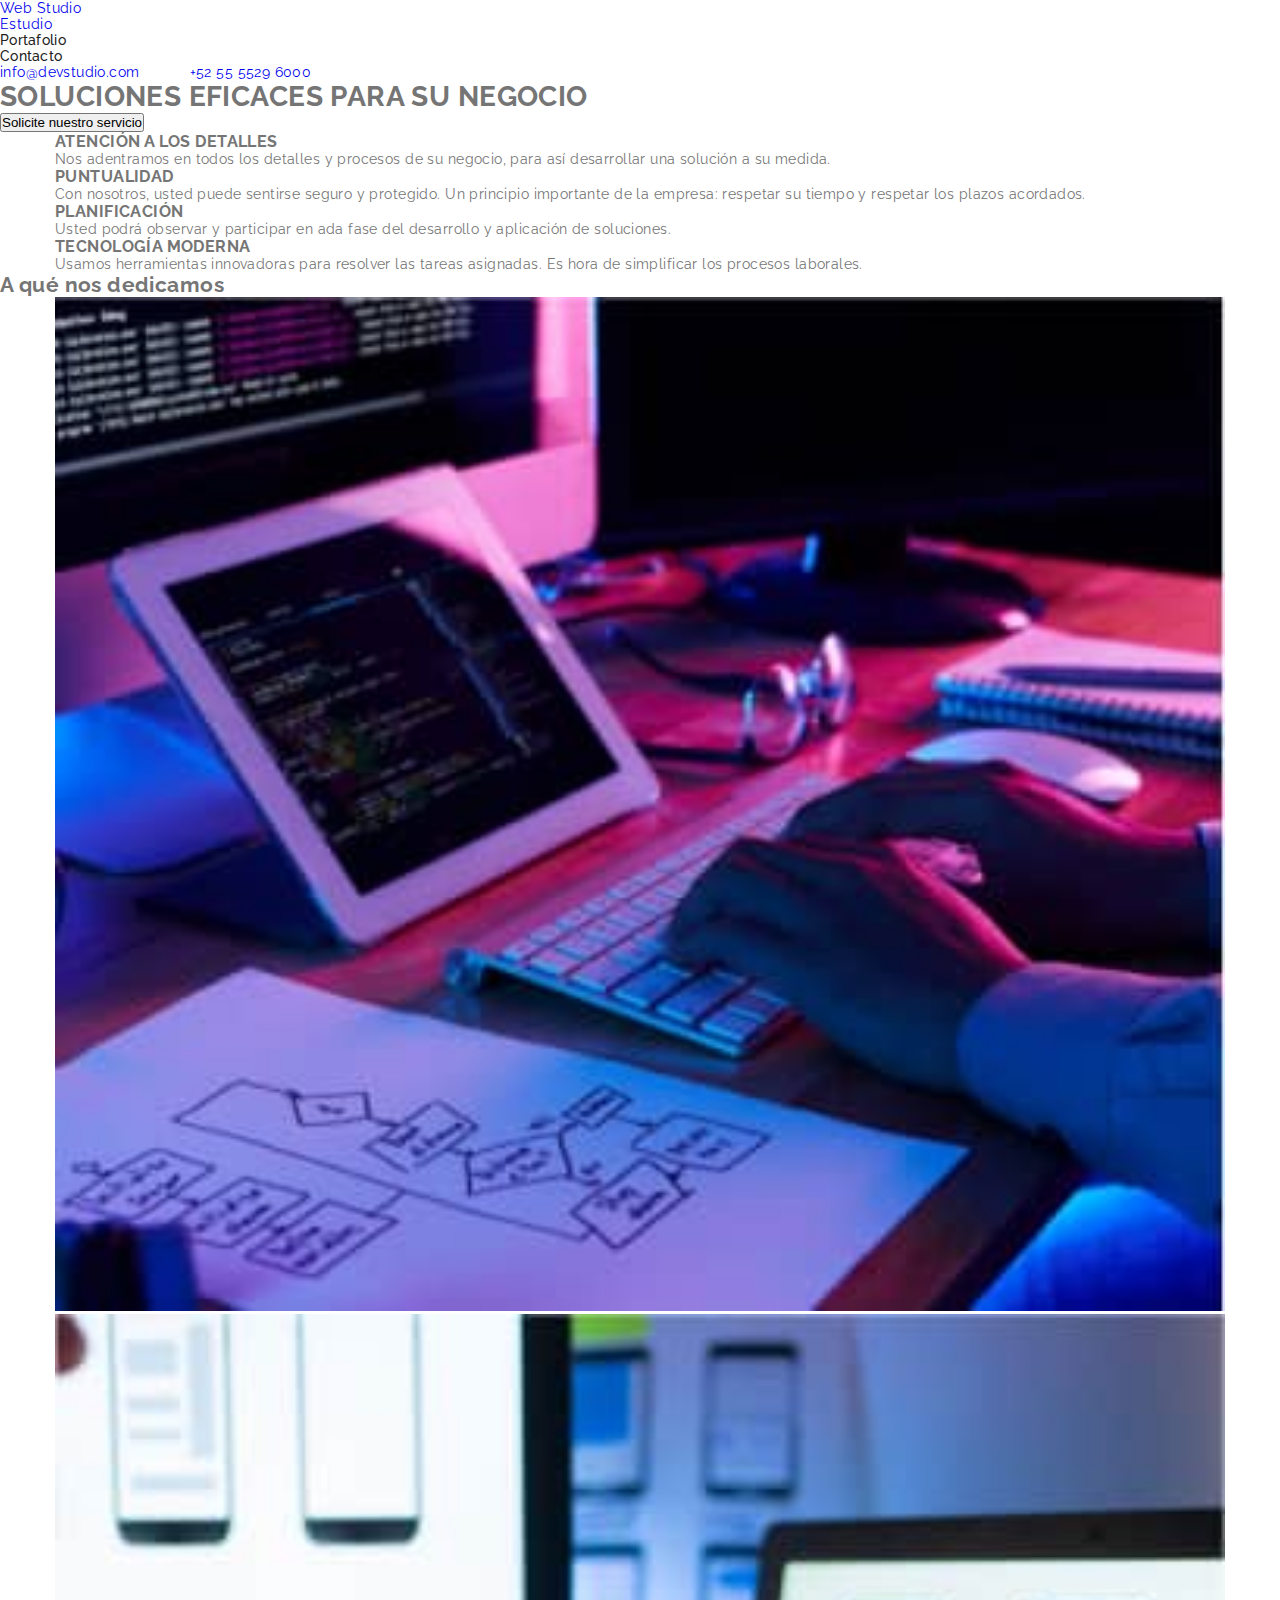
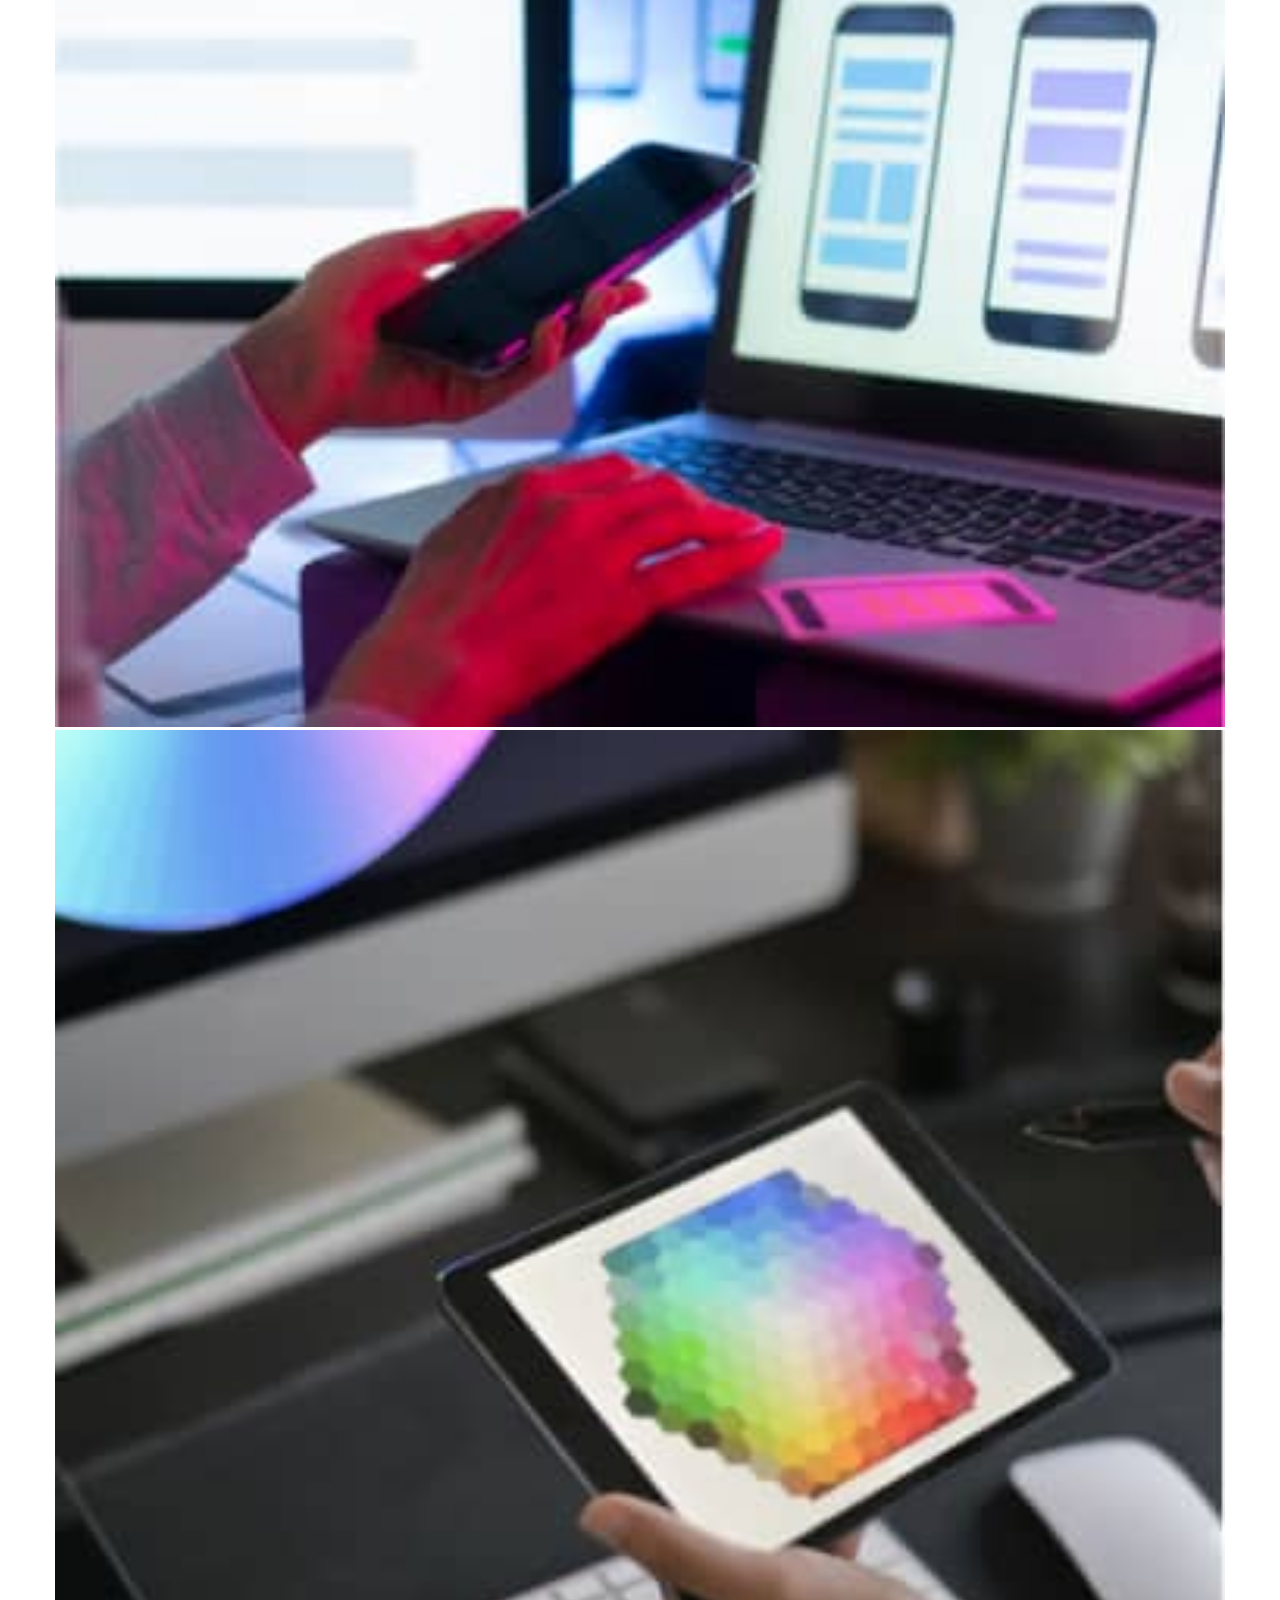
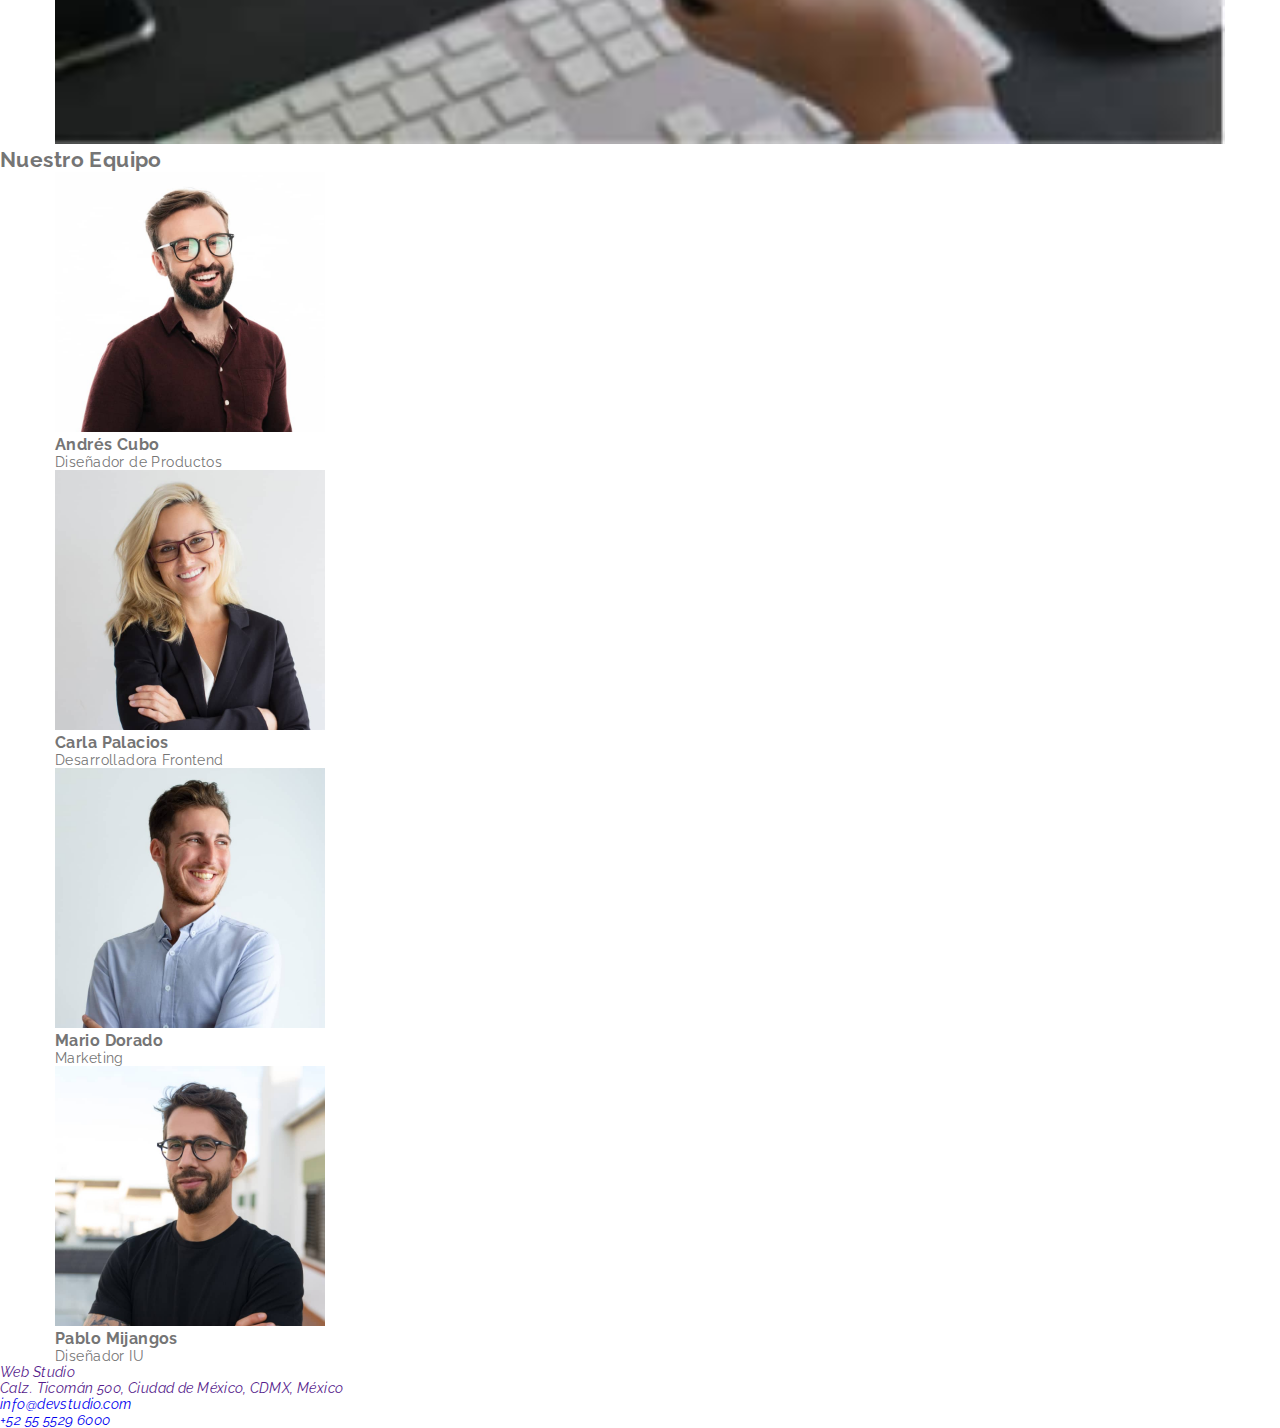
==== index.html @ f3cea966 "progresando" ====
<!DOCTYPE html>
<html lang="en">
  <head>
    <meta charset="UTF-8"/>
    <meta http-equiv="X-UA-Compatible" content="IE=edge"/>
    <meta name="viewport" content="width=device-width, initial-scale=1.0"/>
    <title>Web Estudio</title>
    <link rel="stylesheet" href="css/style.css">
    <link rel="stylesheet" href="node_modules/modern-normalize/modern-normalize.css">
    <link href="https://fonts.googleapis.com/css2?family=Roboto:wght@400;500;700;900&display=swap" rel="stylesheet">
    <link href="https://fonts.googleapis.com/css2?family=Raleway:wght@700&display=swap" rel="stylesheet">
  </head>
  <body>
    <header clases="header">
      <nav>
        <a class="web" href="./index.html">Web Studio</a>
         <!--Lista de Navegación-->
         <ul class="nav-options list">           
           <li><a class="link-nav1" href="./index.html">Estudio</a></li>
           <li><a class="link-nav" href="./Portfolio.html">Portafolio</a></li>
           <li><a class="link-nav" href="">Contacto</a></li>
         </ul>
      </nav>
         <!--Informacion de contacto-->
        <ul class="header-contact list">
          <li><a class="email" href="mailto:info@devstudio.com">info@devstudio.com</a></li>
          <li><a class="tel" href="tel:+525555296000">+52 55 5529 6000</a></li>
        </ul>
   </header>
  <main>
    <!--Titulo principal-->
    <section class="fondo bg-fondo">
      <h1 class="titulo-principal">SOLUCIONES EFICACES PARA SU NEGOCIO</h1>
      <button class="btn-principal" type="button">Solicite nuestro servicio</button>
    </section>
    <!--Primera Sección--> 
    <section class="Subtitle">
     <div class="container">
      <ul class="features-item list ">
        <li>
          <h3 class="features-subtitle">ATENCIÓN A LOS DETALLES</h3>
          <p class="paragraph">Nos adentramos en todos los detalles y procesos de su negocio, para así
            desarrollar una solución a su medida. </p>
        </li>
        <li>
          <h3 class="features-subtitle">PUNTUALIDAD</h3>
            <p class="paragraph"> Con nosotros, usted puede sentirse seguro y protegido. Un principio
            importante de la empresa: respetar su tiempo y respetar los plazos
            acordados.</p>
        </li>  
        <li>
          <h3 class="features-subtitle">PLANIFICACIÓN</h3>
          <p class="paragraph">Usted podrá observar y participar en ada fase del desarrollo y
            aplicación de soluciones.</p>
        </li>  
        <li>   
          <h3 class="features-subtitle">TECNOLOGÍA MODERNA</h3>
          <p class="paragraph"> Usamos herramientas innovadoras para resolver las tareas asignadas. Es
            hora de simplificar los procesos laborales.</p>
          </li>  
      </ul>
     </div>
              
    </section>
    <!--Segunda Sección--> 
    <section class="Subtitle 11 22">
      <h2>A qué nos dedicamos</h2>
       <div class="container">
        <ul>
         <li>
          <img src="images/imagen1.jpg" alt="image1" width="100%"/>
         </li>
         <li>
          <img src="images/imagen2.jpg" alt="image2" width="100%"/>
         </li>
         <li>
          <img src="images/imagen3.jpg" alt="image3" width="100%"/>
         </li>
        </ul>
       </div>
    </section>
    <!--Tercera Sección-->      
    <section class="subtitle workgroup">
      <h2>Nuestro Equipo</h2>
        <div class="container">
          <ul> 
            <li>
              <img src="images/imagen4.jpg" width="270" alt="gafas">
              <h3 class="name"> Andrés Cubo</h3>
              <p class="position">Diseñador de Productos</p>
            </li>
            <li>
              <img src="images/imagen5.jpg" width="270" alt="gafas">
              <h3 class="name">Carla Palacios</h3>
              <p class="position"> Desarrolladora Frontend</p>
            </li>
            <li>
              <img src="images/imagen6.jpg" width="270" alt="gafas">
              <h3 class="name">Mario Dorado</h3>
              <p class="position">Marketing</p>
            </li>
            <li>
              <img src="images/imagen7.jpg" width="270" alt="gafas">
              <h3 class="name">Pablo Mijangos</h3>
              <p class="position">Diseñador IU</p>
            </li>
          </ul> 
        </div>
    </section>
  </main>
      
    <footer class="fondo">
      <!-- Footer y pie de página-->
      <address>
        <ul>
          <li><a class="link web" href="">Web Studio</a></li>
          <li><a class="link location" href="">Calz. Ticomán 500, Ciudad de México, CDMX, México</a></li>
          <li><a class="link email" href="mailto:info@devstudio.com">info@devstudio.com</a></li>
          <li><a class="link tel" href="tel:+525555296000">+52 55 5529 6000</a></li>
        </ul>
      </address>
    </footer>  
  </body>
</html>
---- css/style.css ----
:root{
    --color-principal: #757575;
    --color-lineas: #212121;
    --font-principal: 'Roboto';
    --font-secundario: 'Raleway';
 } 
*,
*::before,
*::after {
  box-sizing: border-box;
  padding: 0;
  margin: 0;
}
body {
    background-color: #FFFFFF;
    font-family: var(--font-principal), sans-serif;
    font-family: var(--font-secundario), sans-serif;
    color: var(--color-principal);
    font-size: 14px;
    letter-spacing: 0.03em;
}


a {
    text-decoration: none;
}
li {
    list-style: none;
}
.container {
    width: 100%;
    max-width: calc(1600px - 430px);
    margin: 0 auto;
}
img {
    max-width: 100%
}
.header {
    margin-bottom: 106px;
}
.header-container {
    display: flex;
    justify-content: space-between;
    align-items: center;
}
.header-web {
    font-family: "Releway";
    font-weight: 700;
    font-size: 26px;
    letter-spacing: 0.03em;
    color: #2196F3;
}
/* Lista de Navegación */
.header-nav {
    width: 100%;
    display: flex;
    justify-content: space-between;
    align-items: center;
    margin-left: 93 px;
    margin-right: auto;
}
.header-options {
    display: flex;
    gap: 50px;
    padding: 0;
}
.link-nav {
    font-style: "normal";
    font-weight: 500;
    font-size: 14px;
    line-height: 16px;
    letter-spacing: 0.02em;
    color:#212121
}
/* Información de contacto */
.header-contact {
    display: flex;
    gap: 50px;
}
.background-
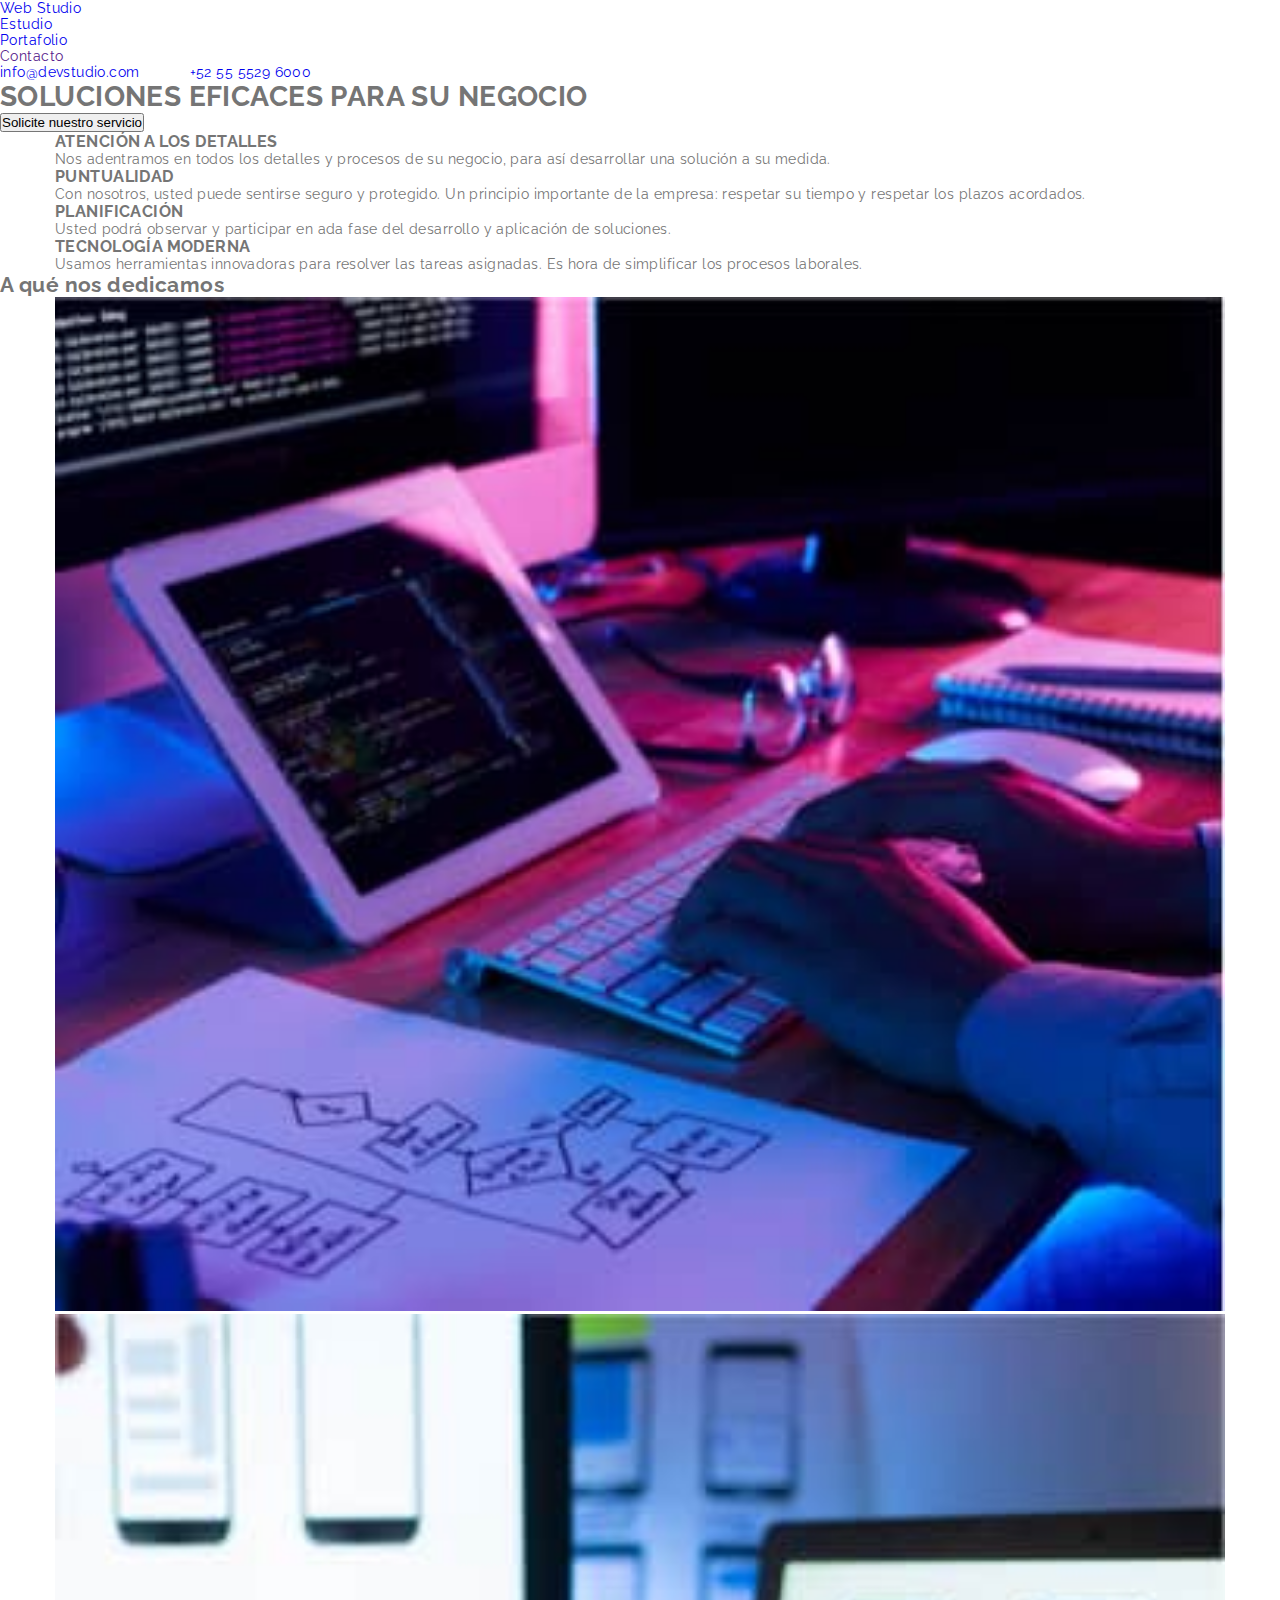
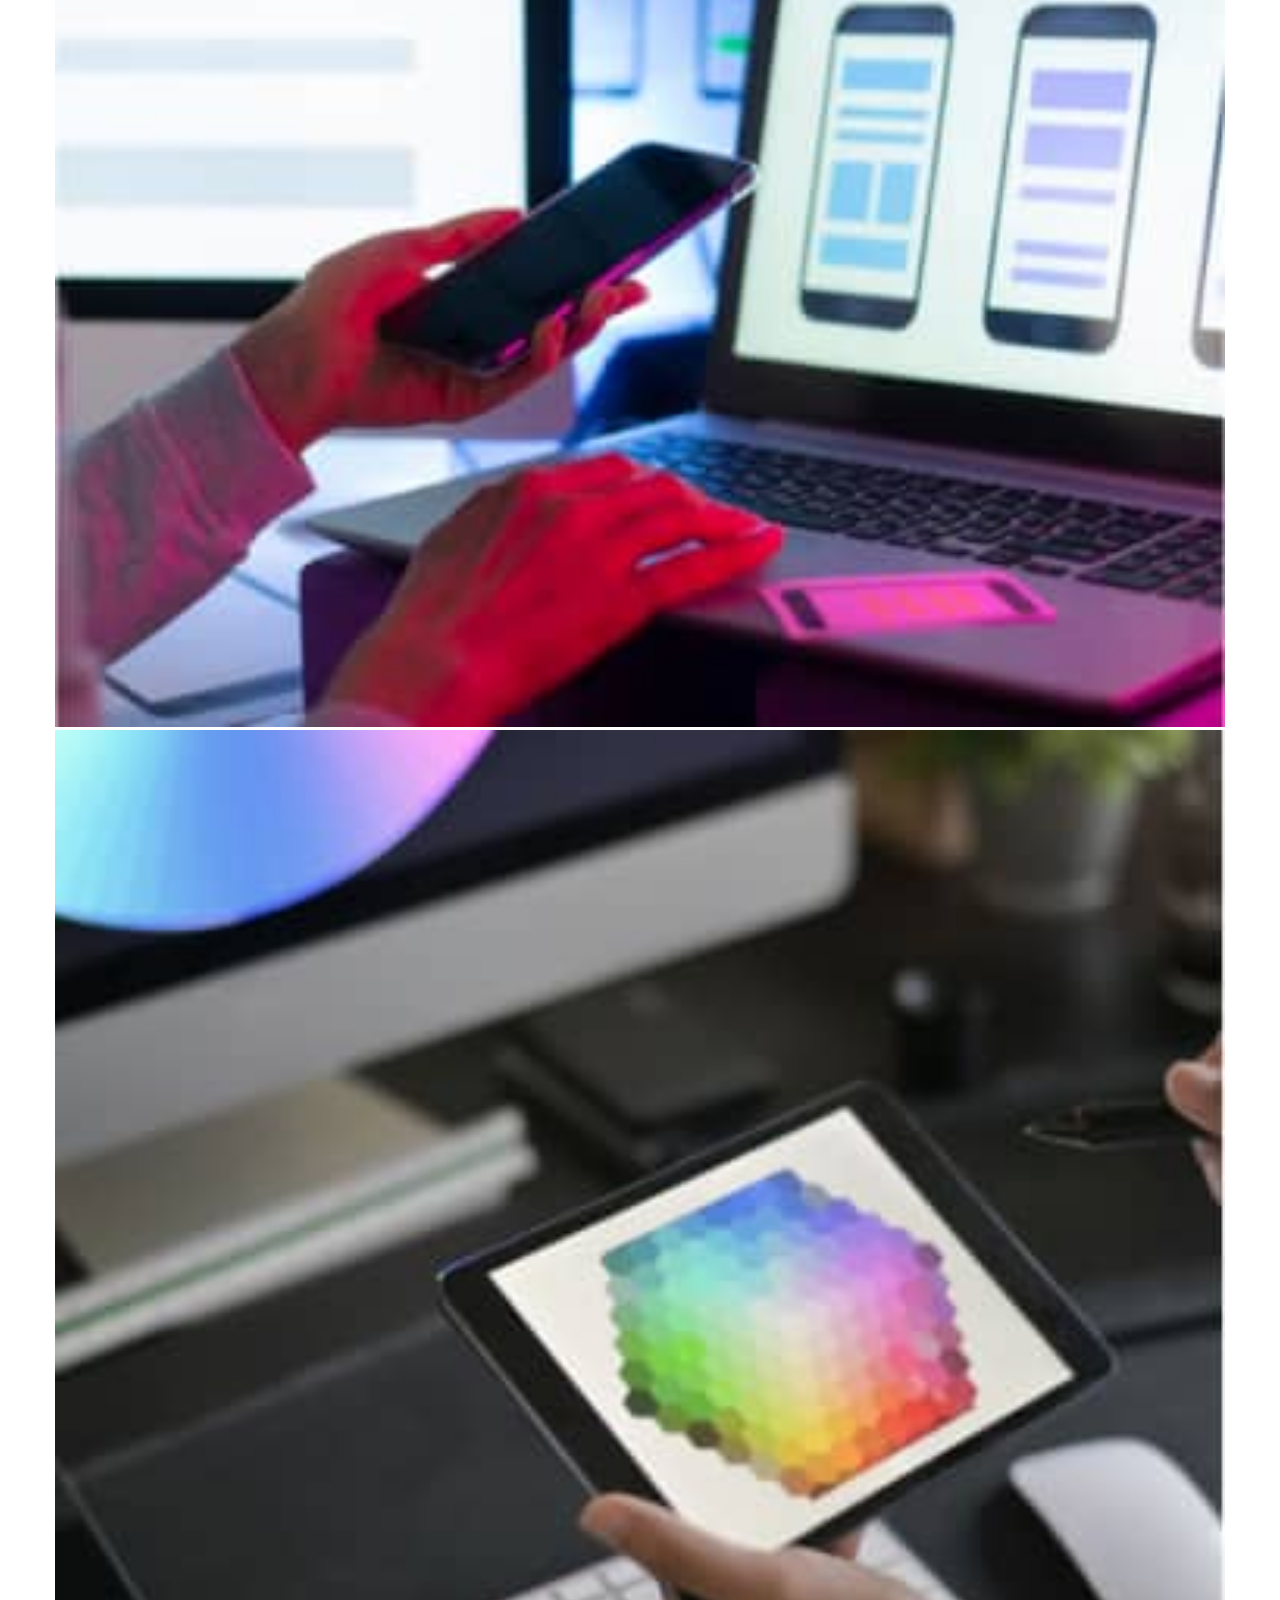
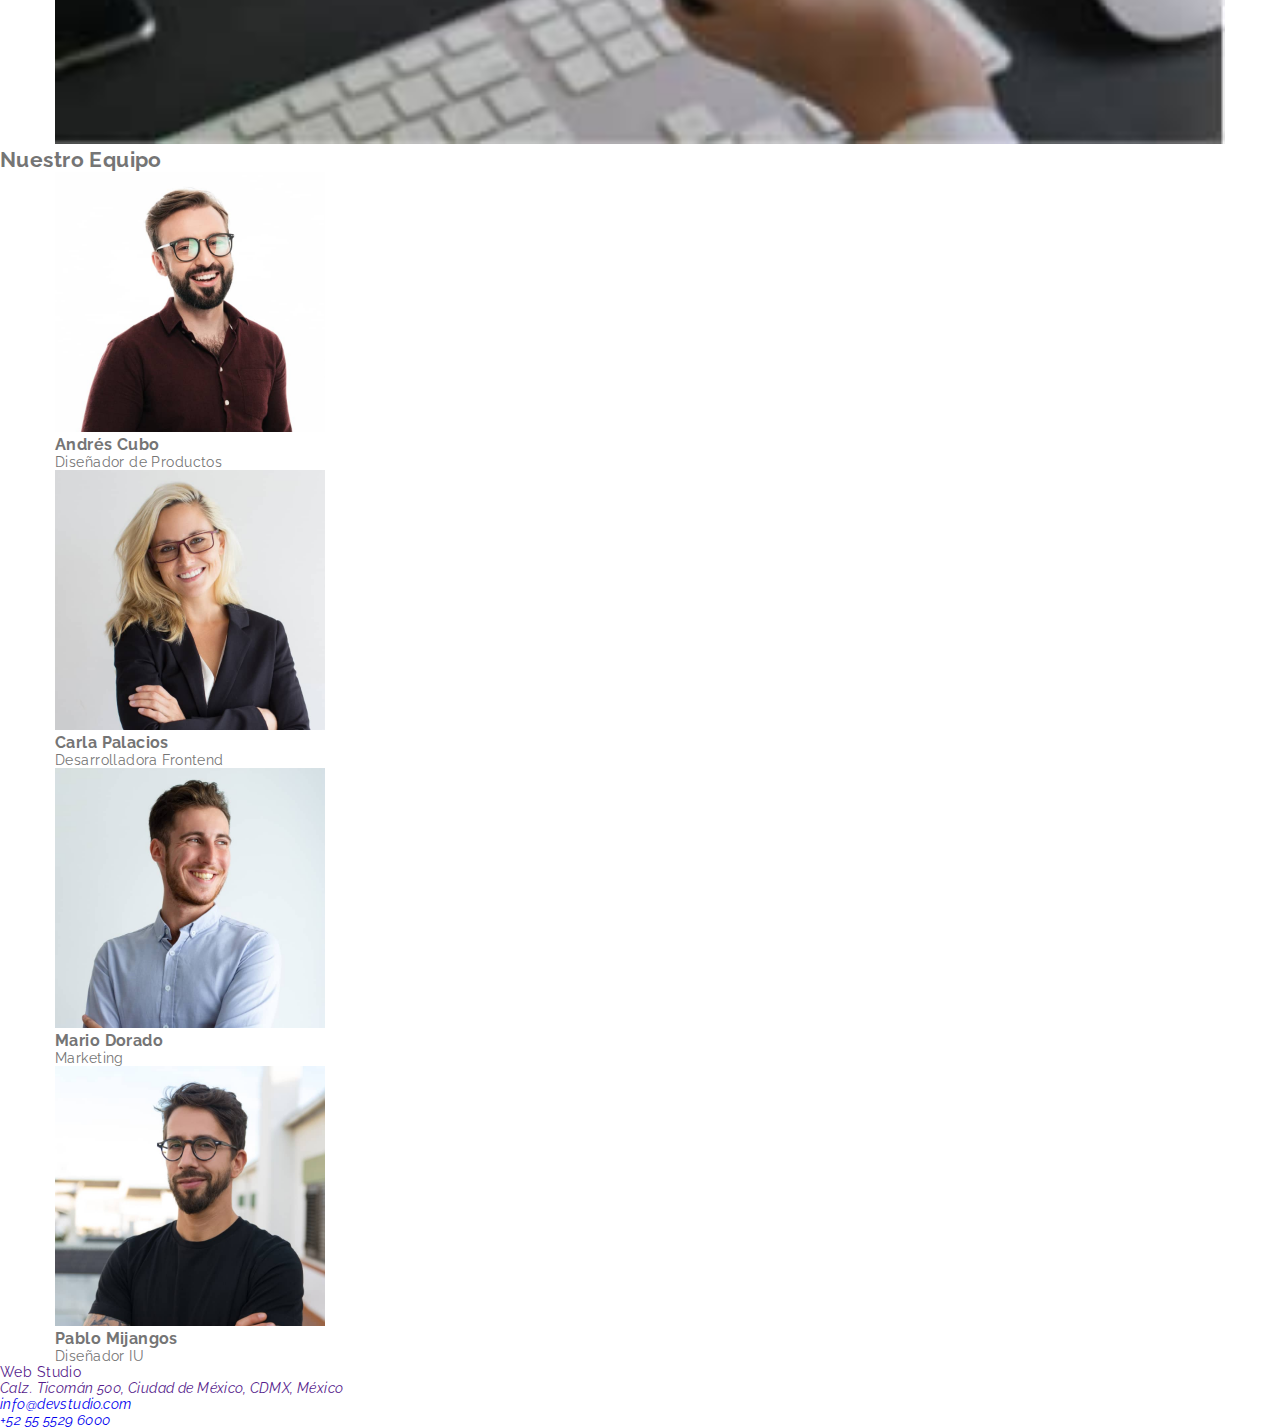
==== commit 33207c06: "index-portafolio-ok" ====
--- a/index.html
+++ b/index.html
@@ -16,9 +16,9 @@
         <a class="web" href="./index.html">Web Studio</a>
          <!--Lista de Navegación-->
          <ul class="nav-options list">           
-           <li><a class="link-nav1" href="./index.html">Estudio</a></li>
-           <li><a class="link-nav" href="./Portfolio.html">Portafolio</a></li>
-           <li><a class="link-nav" href="">Contacto</a></li>
+           <li><a class="link selected" href="./index.html">Estudio</a></li>
+           <li><a class="link" href="./Portfolio.html">Portafolio</a></li>
+           <li><a class="link" href="">Contacto</a></li>
          </ul>
       </nav>
          <!--Informacion de contacto-->
@@ -26,7 +26,7 @@
           <li><a class="email" href="mailto:info@devstudio.com">info@devstudio.com</a></li>
           <li><a class="tel" href="tel:+525555296000">+52 55 5529 6000</a></li>
         </ul>
-   </header>
+    </header>
   <main>
     <!--Titulo principal-->
     <section class="fondo bg-fondo">
@@ -80,45 +80,47 @@
        </div>
     </section>
     <!--Tercera Sección-->      
-    <section class="subtitle workgroup">
+    <section class="subtitle section-workgroup">
       <h2>Nuestro Equipo</h2>
         <div class="container">
-          <ul> 
+          <ul class="workgroup"> 
             <li>
               <img src="images/imagen4.jpg" width="270" alt="gafas">
-              <h3 class="name"> Andrés Cubo</h3>
-              <p class="position">Diseñador de Productos</p>
+              <h3> Andrés Cubo</h3>
+              <p>Diseñador de Productos</p>
             </li>
             <li>
               <img src="images/imagen5.jpg" width="270" alt="gafas">
-              <h3 class="name">Carla Palacios</h3>
-              <p class="position"> Desarrolladora Frontend</p>
+              <h3>Carla Palacios</h3>
+              <p> Desarrolladora Frontend</p>
             </li>
             <li>
               <img src="images/imagen6.jpg" width="270" alt="gafas">
-              <h3 class="name">Mario Dorado</h3>
-              <p class="position">Marketing</p>
+              <h3>Mario Dorado</h3>
+              <p>Marketing</p>
             </li>
             <li>
               <img src="images/imagen7.jpg" width="270" alt="gafas">
-              <h3 class="name">Pablo Mijangos</h3>
-              <p class="position">Diseñador IU</p>
+              <h3>Pablo Mijangos</h3>
+              <p>Diseñador IU</p>
             </li>
           </ul> 
         </div>
     </section>
   </main>
       
-    <footer class="fondo">
+    <footer>
+      <div class="container"></div>
       <!-- Footer y pie de página-->
-      <address>
+       <a class="web" href="">Web Studio</a>
+       <address>
         <ul>
-          <li><a class="link web" href="">Web Studio</a></li>
-          <li><a class="link location" href="">Calz. Ticomán 500, Ciudad de México, CDMX, México</a></li>
-          <li><a class="link email" href="mailto:info@devstudio.com">info@devstudio.com</a></li>
-          <li><a class="link tel" href="tel:+525555296000">+52 55 5529 6000</a></li>
+          <li><a class="location" href="">Calz. Ticomán 500, Ciudad de México, CDMX, México</a></li>
+          <li><a class="email" href="mailto:info@devstudio.com">info@devstudio.com</a></li>
+          <li><a class="tel" href="tel:+525555296000">+52 55 5529 6000</a></li>
         </ul>
-      </address>
+       </address>
+      </div>
     </footer>  
   </body>
 </html>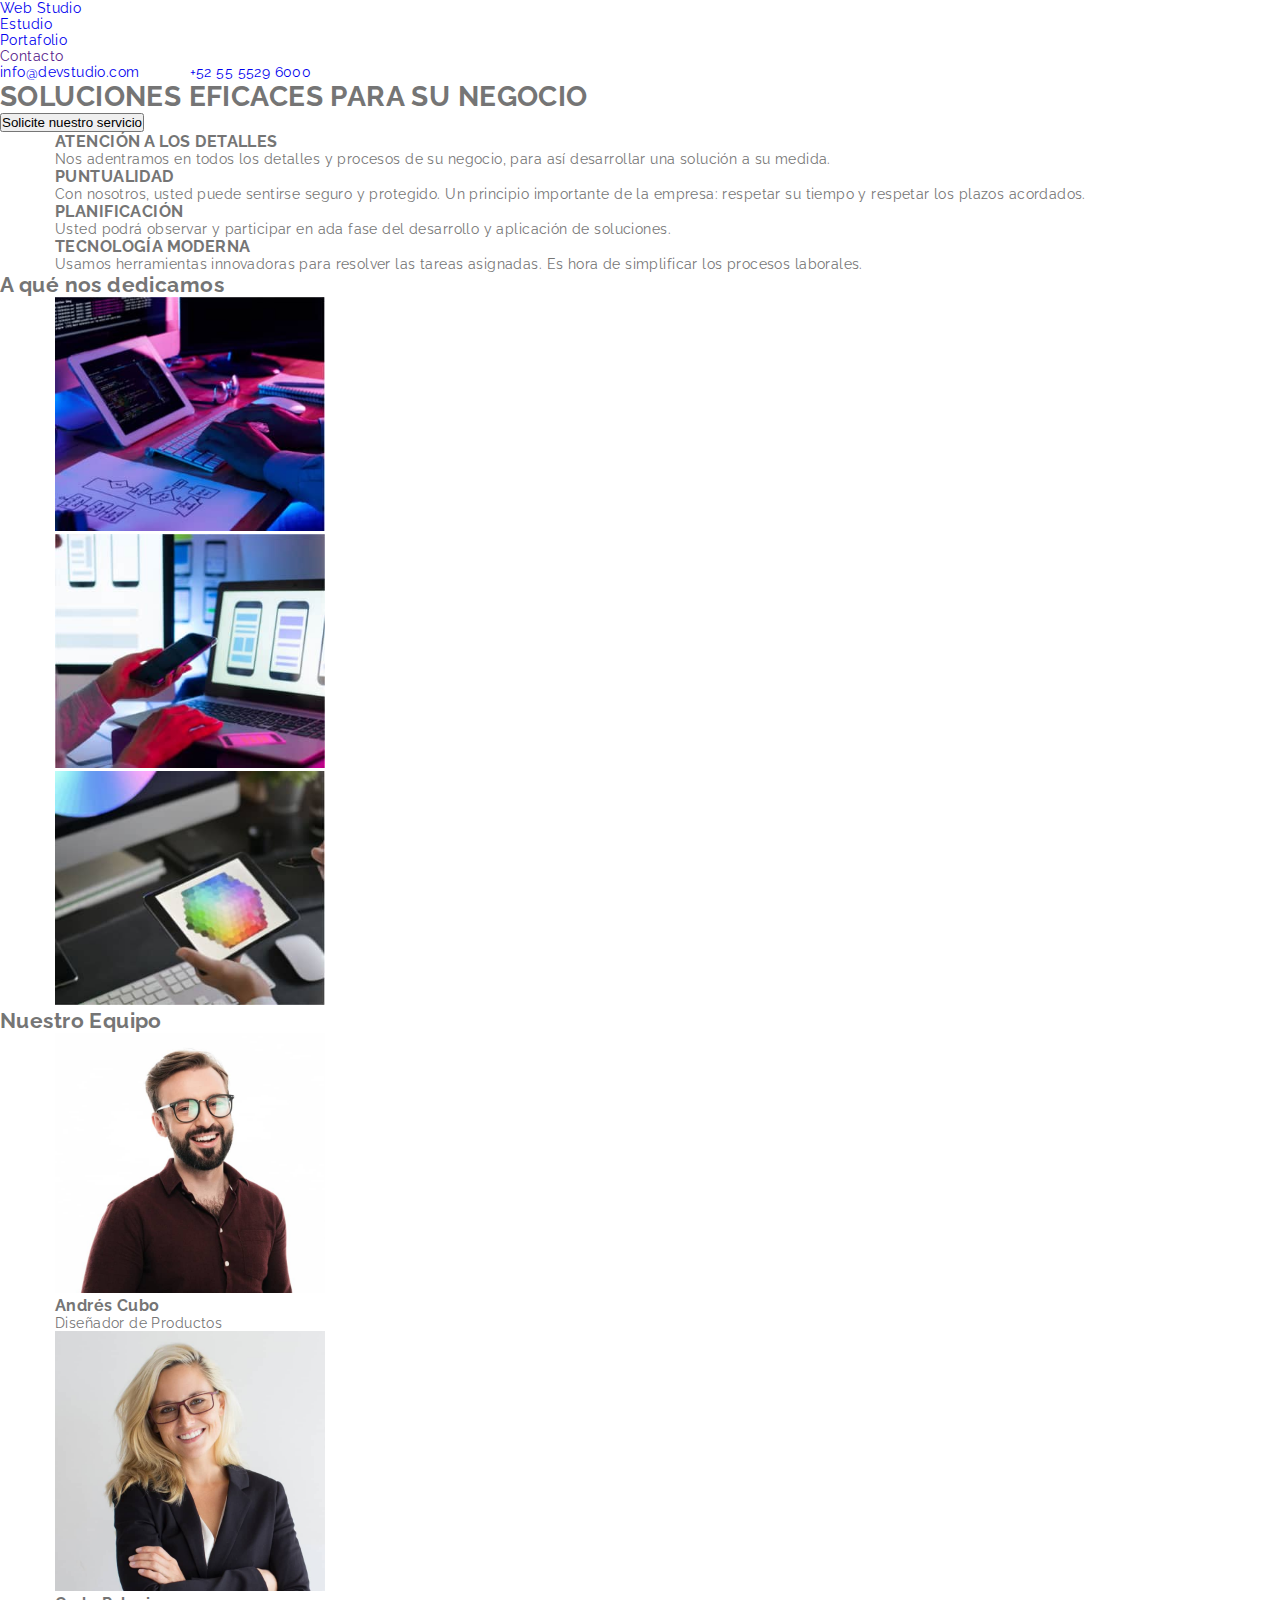
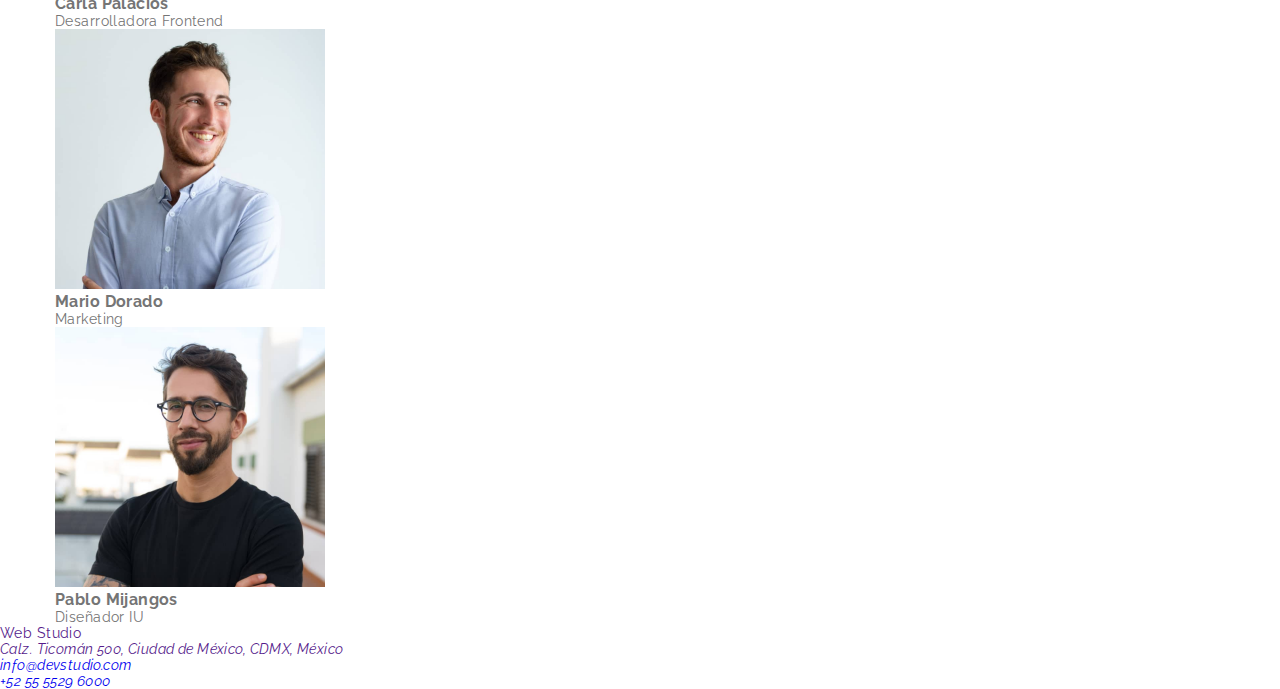
==== commit b9d388e6: "validator" ====
--- a/index.html
+++ b/index.html
@@ -11,7 +11,7 @@
     <link href="https://fonts.googleapis.com/css2?family=Raleway:wght@700&display=swap" rel="stylesheet">
   </head>
   <body>
-    <header clases="header">
+    <header clases="link-header">
       <nav>
         <a class="web" href="./index.html">Web Studio</a>
          <!--Lista de Navegación-->
@@ -68,13 +68,13 @@
        <div class="container">
         <ul>
          <li>
-          <img src="images/imagen1.jpg" alt="image1" width="100%"/>
+          <img src="images/imagen1.jpg" alt="image1" width="270"/>
          </li>
          <li>
-          <img src="images/imagen2.jpg" alt="image2" width="100%"/>
+          <img src="images/imagen2.jpg" alt="image2" width="270"/>
          </li>
          <li>
-          <img src="images/imagen3.jpg" alt="image3" width="100%"/>
+          <img src="images/imagen3.jpg" alt="image3" width="270"/>
          </li>
         </ul>
        </div>
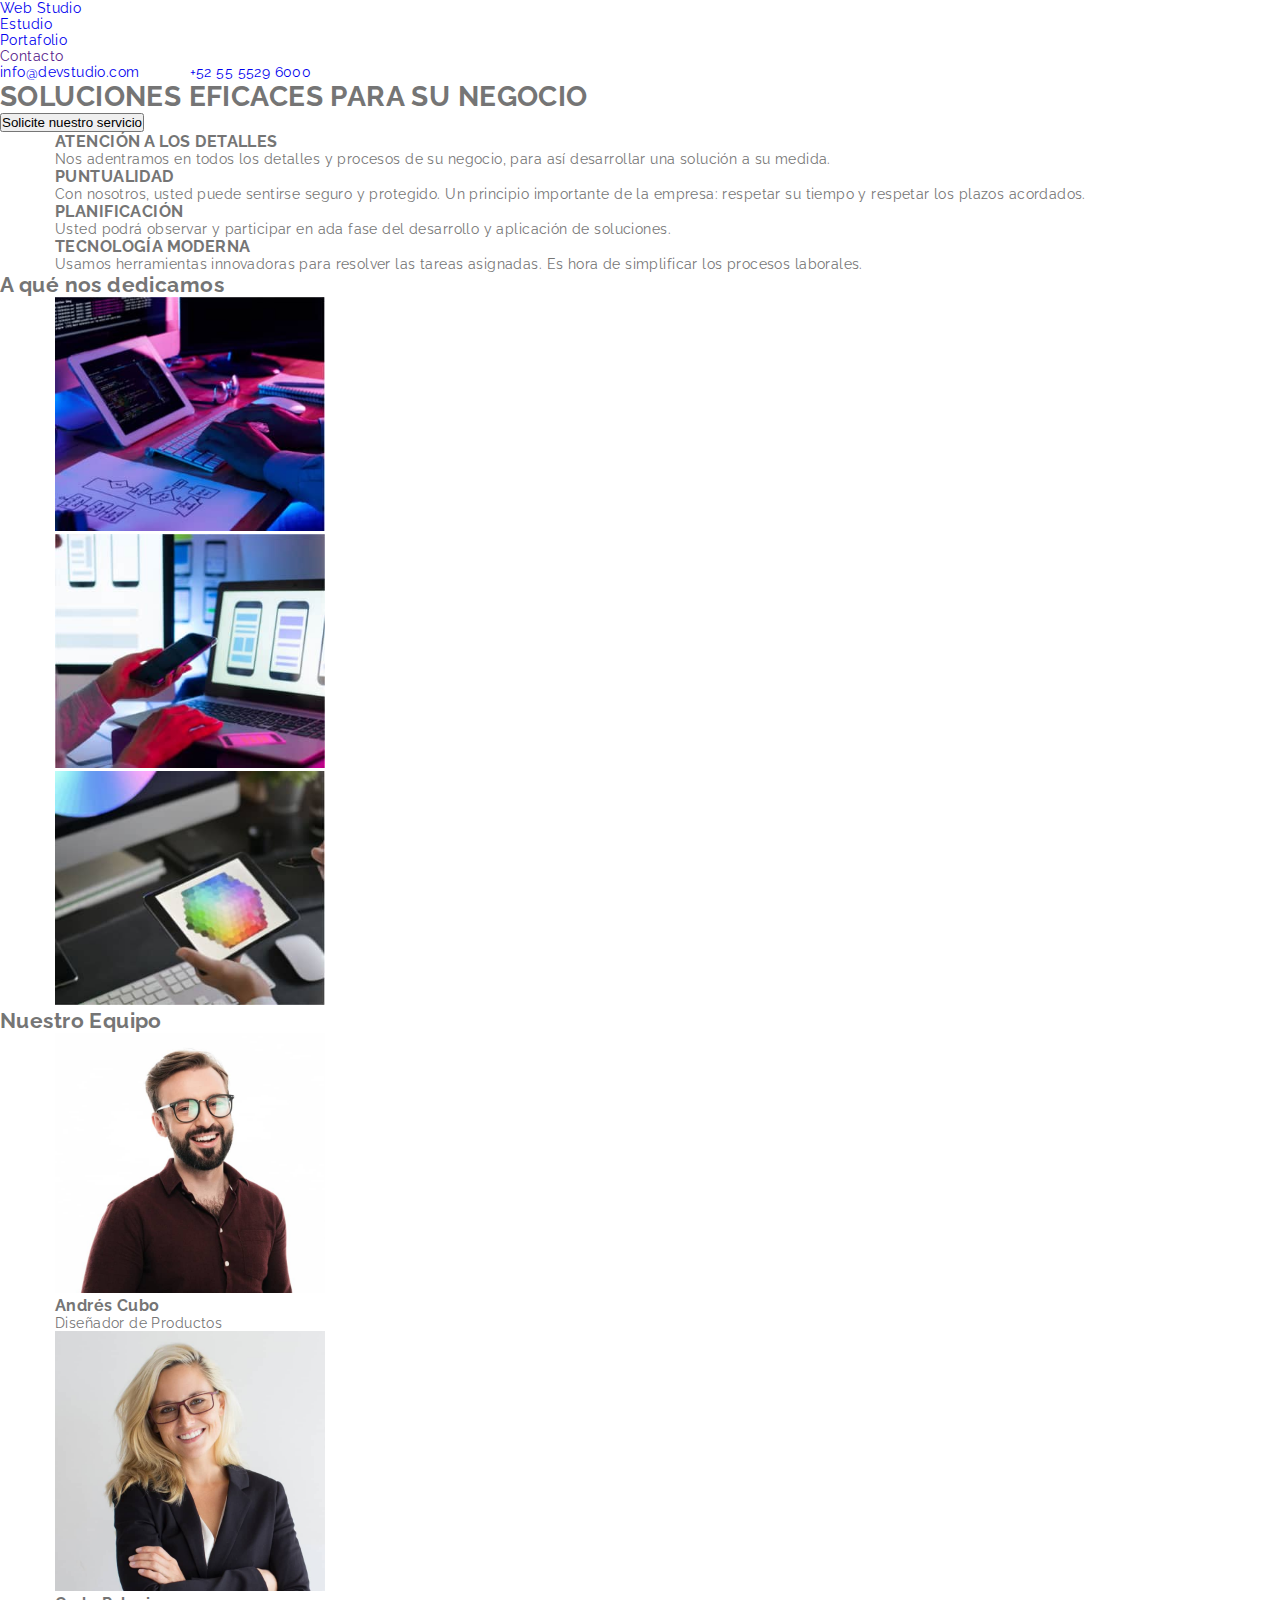
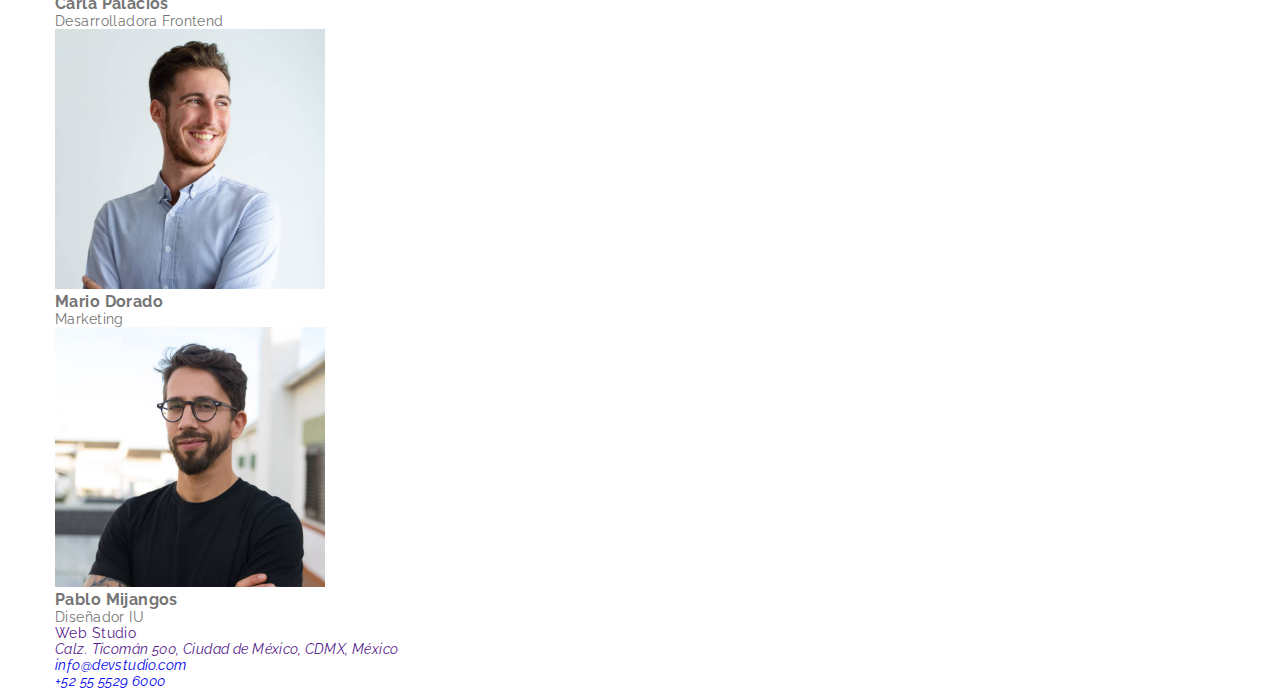
==== commit 0c605a18: "validator-correccion" ====
--- a/index.html
+++ b/index.html
@@ -11,7 +11,7 @@
     <link href="https://fonts.googleapis.com/css2?family=Raleway:wght@700&display=swap" rel="stylesheet">
   </head>
   <body>
-    <header clases="link-header">
+    <header clases="Headboard">
       <nav>
         <a class="web" href="./index.html">Web Studio</a>
          <!--Lista de Navegación-->
@@ -110,7 +110,7 @@
   </main>
       
     <footer>
-      <div class="container"></div>
+      <div class="container">
       <!-- Footer y pie de página-->
        <a class="web" href="">Web Studio</a>
        <address>
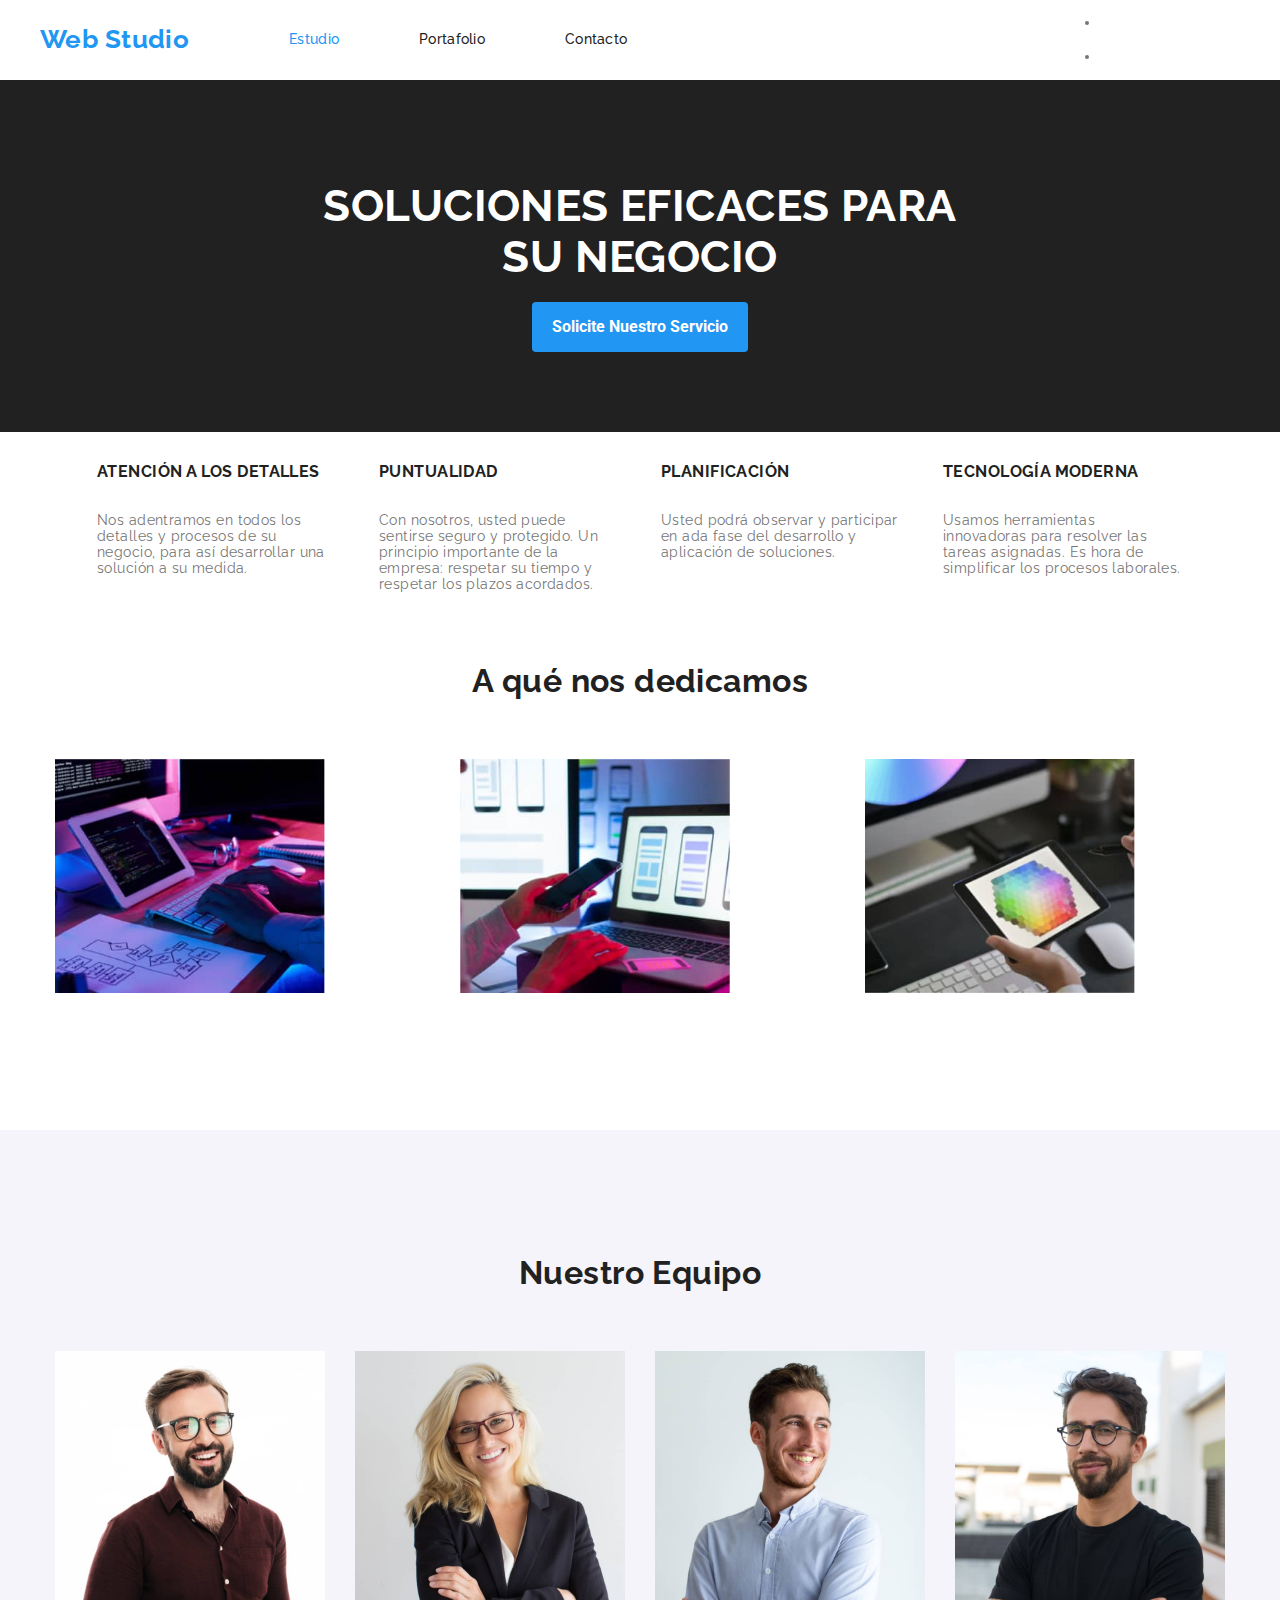
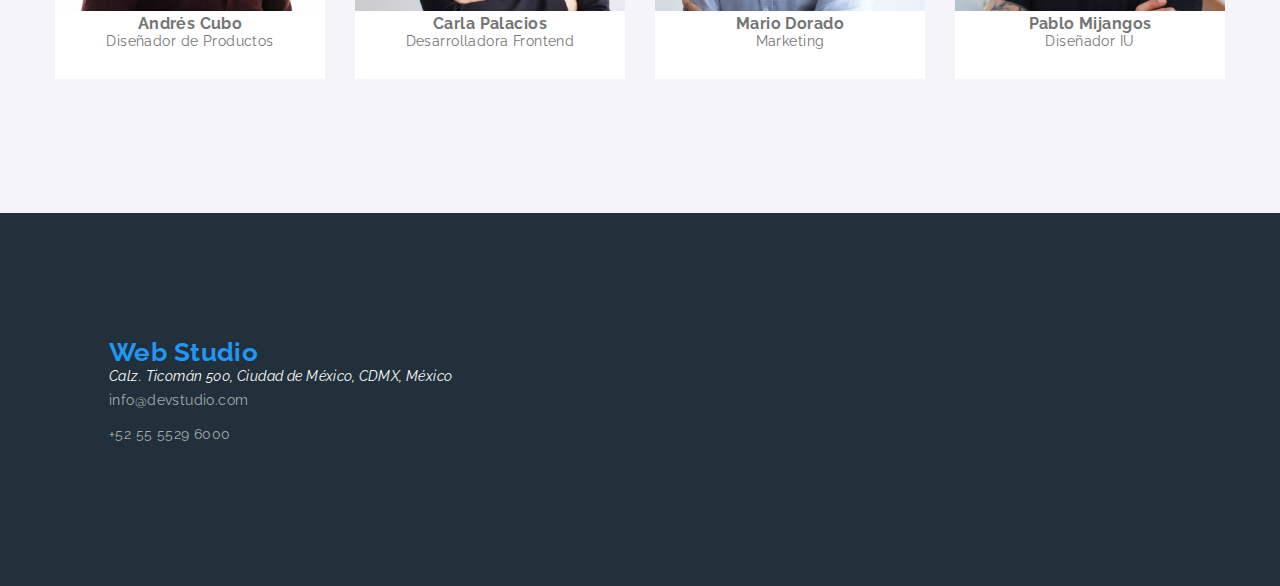
==== commit bb69a22f: "Finish" ====
--- a/index.html
+++ b/index.html
@@ -22,7 +22,7 @@
          </ul>
       </nav>
          <!--Informacion de contacto-->
-        <ul class="header-contact list">
+        <ul class="nav-contact list">
           <li><a class="email" href="mailto:info@devstudio.com">info@devstudio.com</a></li>
           <li><a class="tel" href="tel:+525555296000">+52 55 5529 6000</a></li>
         </ul>
@@ -63,7 +63,7 @@
               
     </section>
     <!--Segunda Sección--> 
-    <section class="Subtitle 11 22">
+    <section class="subtitle pading do">
       <h2>A qué nos dedicamos</h2>
        <div class="container">
         <ul>
@@ -110,8 +110,8 @@
   </main>
       
     <footer>
+     <!-- Footer y pie de página-->
       <div class="container">
-      <!-- Footer y pie de página-->
        <a class="web" href="">Web Studio</a>
        <address>
         <ul>
--- a/css/style.css
+++ b/css/style.css
@@ -19,62 +19,246 @@
     font-size: 14px;
     letter-spacing: 0.03em;
 }
-
-
 a {
     text-decoration: none;
 }
-li {
-    list-style: none;
-}
-.container {
-    width: 100%;
-    max-width: calc(1600px - 430px);
-    margin: 0 auto;
-}
-img {
-    max-width: 100%
-}
-.header {
-    margin-bottom: 106px;
-}
-.header-container {
+/*--------index--------*/
+/*----- Header----*/
+header {
     display: flex;
     justify-content: space-between;
     align-items: center;
-}
-.header-web {
-    font-family: "Releway";
+    height: 80px;
+    padding: 0 calc((100% - 1200px) / 2);
+}
+header nav {
+    align-items: center;
+    display: flex;
+    gap: 100px;
+}
+header nav .web{
+    font-family: var(--font-secundario), sans-serif;
     font-weight: 700;
     font-size: 26px;
-    letter-spacing: 0.03em;
+    line-height: 1.2;
+    text-decoration: none;
+    color: #2196F3; 
+}
+.web {   
+    font-family: var(--font-secundario), sans-serif;
+    font-weight: 700;
+    font-size: 26px;
+    line-height: 1.2;
+    text-decoration: none;
     color: #2196F3;
 }
-/* Lista de Navegación */
-.header-nav {
-    width: 100%;
-    display: flex;
-    justify-content: space-between;
+.web-black {
+    color: #000000;
+}
+.web-white {
+    color: #FFFFFF
+}
+  /*--lista de navegacion--*/
+header nav .nav-options {
+    list-style: none;
+    display: flex;
+    gap: 80px;
+}
+header nav .nav-options .link {
+    font-weight: 500;
+    font-size: 14px;
+    line-height: 1.4;
+    letter-spacing: 0.02em;
+    text-decoration: none;
+    text-transform: capitalize;
+    color: #212121;
+}
+  /*--informacion de contacto--*/
+.header-contact {
+    list-style: none;
+    display: flex;
+    gap: 80px;
+}
+.header-contact .email .tel {
+    font-weight: 500;
+    font-size: 14px;
+    line-height: 1.4;
+    letter-spacing: 0.02em;
+    text-decoration: none;
+    color: var(--color-principal);
+}
+   /*-caracteristicas-*/
+.nav-options .link:hover,
+.nav-options .link:focus,
+.nav-options .link.selected,
+.nav-contact .email.tel:hover,
+.nav-contact .email.tel:focus {
+    color: #2196f3;
+}
+/*-----titulo principal-----*/
+.fondo {
+    background-color: var(--color-lineas);
+    padding: 0 calc((100% - 1200px) / 2);
+    text-align: center;
+    padding-top: 80px;
+    padding-bottom: 80px;
+}
+.fondo .titulo-principal {
+    width: 700px;
+    margin: 20px auto;
+    font-size: 44px;
+    color: #FFFFFF;
+    text-transform: capitalize;
+}
+.btn-principal {
+    background-color: #2196F3;
+    color: #FFFFFF;
+    outline: none;
+    text-transform: capitalize;
+    padding: 10px 20px;
+    font-family: var(--font-principal);
+    font-style: normal;
+    font-weight: 700;
+    font-size: 16px;
+    line-height: 30px;
+    border-radius: 4px;
+    border: none;
+}
+.btn-principal:hover {
+    background-color: #188ce8;
+}
+/*--primera seccion--*/
+.subtitle {
+    padding: 94px 0;
+}
+.container {
+    padding: 0 15px;
+    max-width: 1200px;
+    margin: 0 auto; 
+    margin-top: 30px;
+    margin-bottom: 40px;
+}
+.features-item {
+    flex-wrap: wrap;
+    align-items: flex-start;
+    justify-content: space-evenly;
+    display:flex;
+}
+.features-item li {
+    list-style: none;
+    width: 240px;
+}
+.features-item li .features-subtitle {
+    height: 50px;
+    text-transform: uppercase;
+    color: #212121;
+}
+/*-- segunda seccion --*/
+.subtitle > h2 {
+    color: var(--color-lineas);
+    font-size: 32px;
+    font-weight: 700px;
+    padding: 30px 0;
+    text-align:center ;
+}
+.pading {
+    padding-top: 0;
+}
+.do .container ul {
+    display: flex;
+    justify-content: space-between;
+    flex-wrap: wrap;
+    align-items: flex-end;
+}
+.do .container ul li{
+    list-style: none;
+    width: 360px;
+}
+/*-- tercera seccion --*/
+.section-workgroup {
+    background-color: #f5f4fa;
+}
+.workgroup {
+    display: flex;
+    justify-content: space-between;
+    flex-wrap: wrap;
+    align-items: flex-end;
+}
+.workgroup li {
+    background-color: #FFFFFF;
+    text-align: center;
+    list-style: none;
+}
+.workgroup li h3 {
+    margin: 20px 0 10 px 0;    
+}
+.workgroup li p {
+    margin-bottom: 30px;
+}
+/*--------portafolio--------*/
+.botones .option {
+    display: flex;
     align-items: center;
-    margin-left: 93 px;
-    margin-right: auto;
-}
-.header-options {
-    display: flex;
-    gap: 50px;
-    padding: 0;
-}
-.link-nav {
-    font-style: "normal";
-    font-weight: 500;
-    font-size: 14px;
-    line-height: 16px;
+    justify-content: center;
+    gap: 15px;
+    margin-bottom: 50px;
+}
+.botones .option li button{
+    border-radius: 4px;
+    border: none;
+    outline: none;
+    color: #212121; 
+    line-height: 1.4px;
+    font-size: 16px;
+    font-weight: 700px;
     letter-spacing: 0.02em;
-    color:#212121
-}
-/* Información de contacto */
-.header-contact {
-    display: flex;
-    gap: 50px;
-}
-.background-
+    padding: 10px 30px;
+    text-decoration: none;  
+    text-transform: capitalize;
+}
+.botones .option li button:hover,
+
+.botones .option li .button.selected{
+    color: #FFFFFF;
+    background-color: #2196F3;
+}
+.botones .services {
+    justify-content: space-between;
+    flex-wrap: wrap;
+    display: flex;
+}
+.botones .services li {
+    list-style: none;
+    margin-bottom: 20px;
+    width: 360px;
+}
+.botones .services li a h3 {
+    color: #212121;
+    padding: 15px;
+}
+.botones .services li a p {
+    color: #757575;
+    font-size: 16px;
+    padding: 15px;
+}
+/*--Footer--*/
+footer {
+    padding: 94px; cal((100% - 1200px) / 2);
+    background-color: #21303a;
+}
+address ul {
+    list-style: none;
+}
+adres .location, .email, .tel{
+    font-style: normal;
+    font-weight: 400;
+    font-size: 14px;
+    line-height: 1.71;
+    text-decoration: none;
+    padding: 5px 0;
+    display: block;
+    color: #ffffff99;
+}
+address .location, .email:hover, .tel:hover, .red-social:hover {
+    color: #FFFFFF;
+}
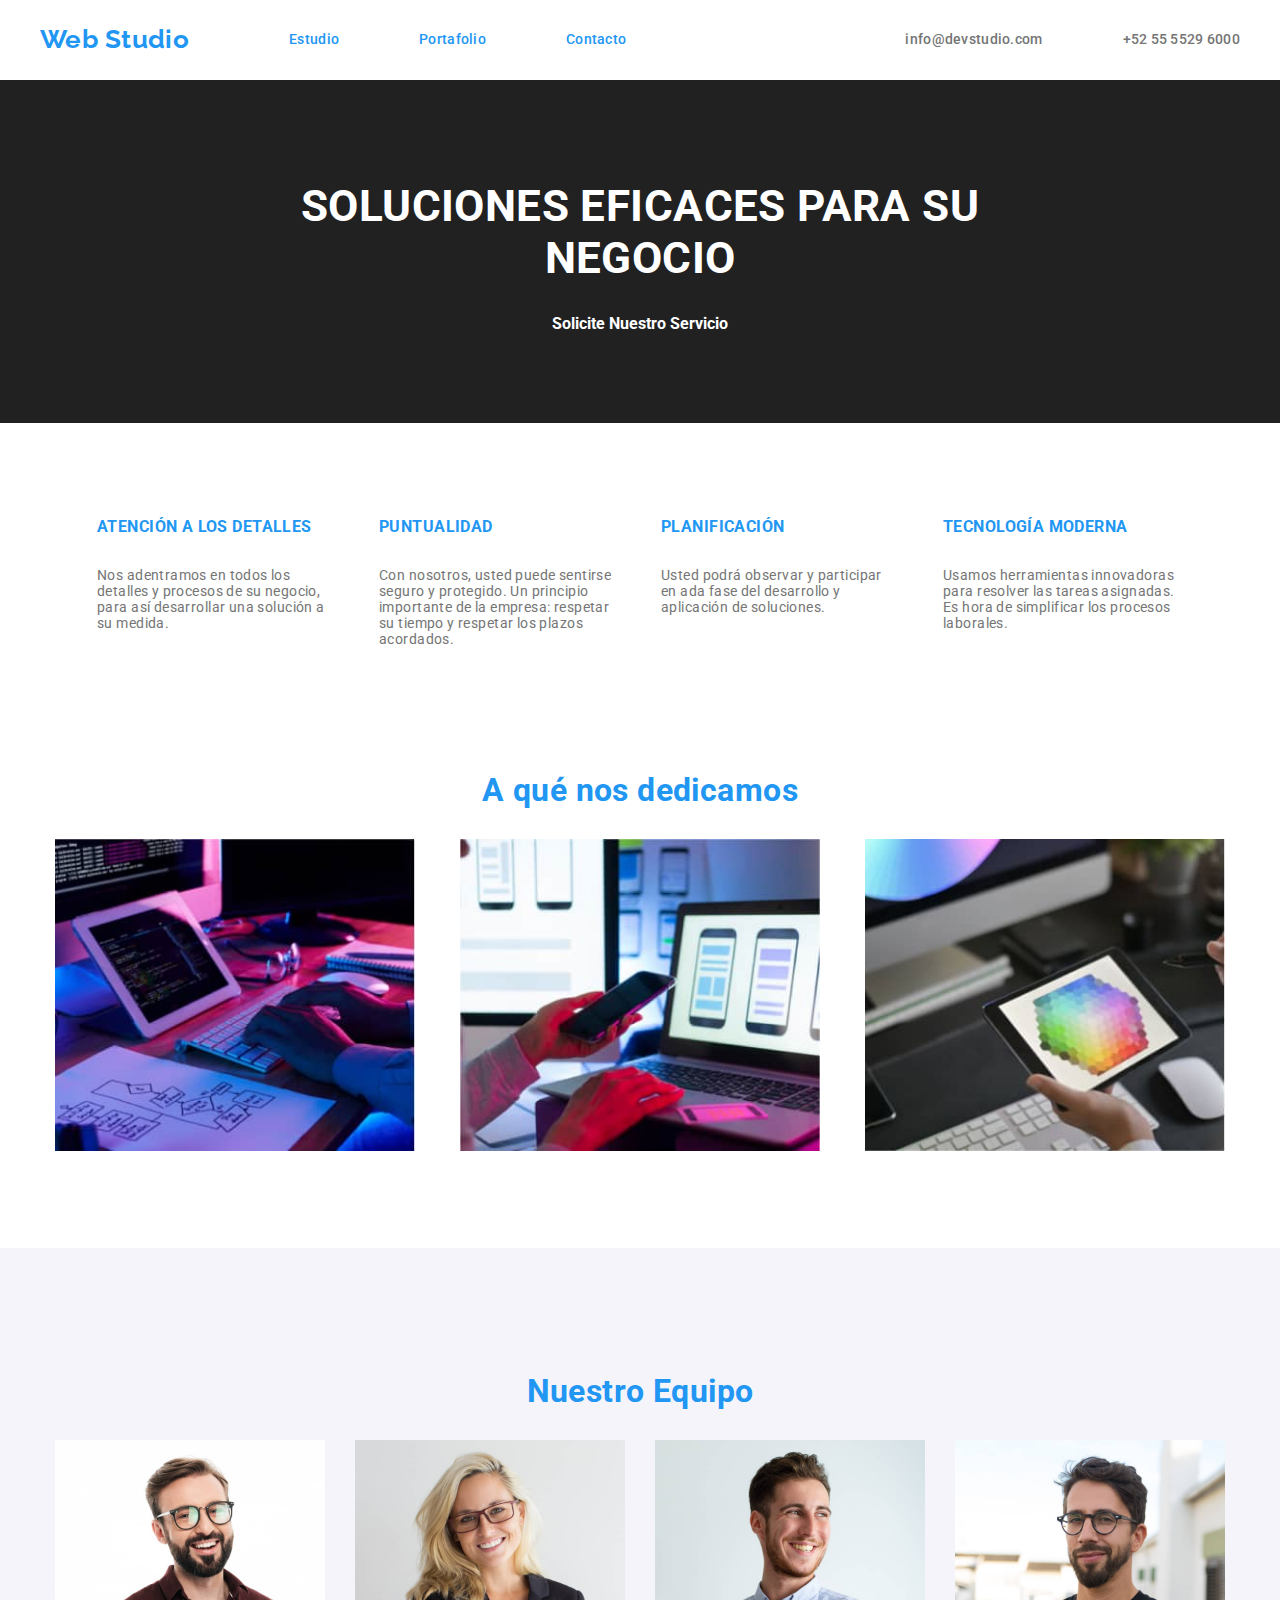
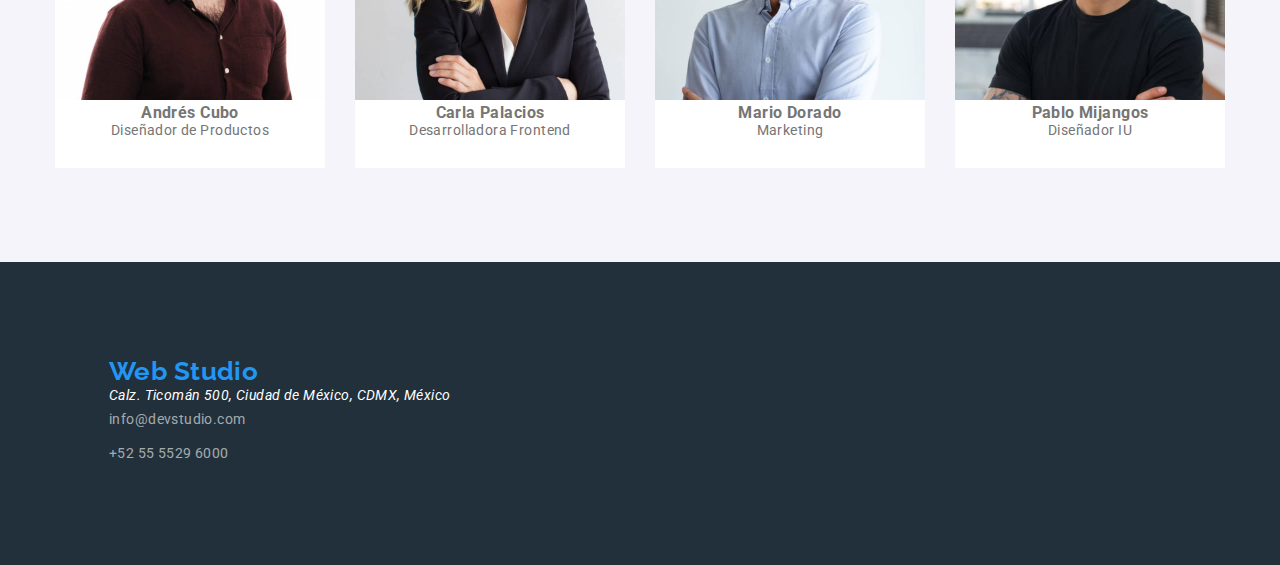
==== commit 95658453: "fixes" ====
--- a/index.html
+++ b/index.html
@@ -4,11 +4,11 @@
     <meta charset="UTF-8"/>
     <meta http-equiv="X-UA-Compatible" content="IE=edge"/>
     <meta name="viewport" content="width=device-width, initial-scale=1.0"/>
-    <title>Web Estudio</title>
     <link rel="stylesheet" href="css/style.css">
     <link rel="stylesheet" href="node_modules/modern-normalize/modern-normalize.css">
     <link href="https://fonts.googleapis.com/css2?family=Roboto:wght@400;500;700;900&display=swap" rel="stylesheet">
     <link href="https://fonts.googleapis.com/css2?family=Raleway:wght@700&display=swap" rel="stylesheet">
+    <title>Web Estudio</title>
   </head>
   <body>
     <header clases="Headboard">
@@ -22,9 +22,9 @@
          </ul>
       </nav>
          <!--Informacion de contacto-->
-        <ul class="nav-contact list">
-          <li><a class="email" href="mailto:info@devstudio.com">info@devstudio.com</a></li>
-          <li><a class="tel" href="tel:+525555296000">+52 55 5529 6000</a></li>
+        <ul class="header-contact list">
+          <li><a class="contact" href="mailto:info@devstudio.com">info@devstudio.com</a></li>
+          <li><a class="contact" href="tel:+525555296000">+52 55 5529 6000</a></li>
         </ul>
     </header>
   <main>
@@ -34,7 +34,7 @@
       <button class="btn-principal" type="button">Solicite nuestro servicio</button>
     </section>
     <!--Primera Sección--> 
-    <section class="Subtitle">
+    <section class="section">
      <div class="container">
       <ul class="features-item list ">
         <li>
@@ -63,44 +63,44 @@
               
     </section>
     <!--Segunda Sección--> 
-    <section class="subtitle pading do">
+    <section class="section pading do">
       <h2>A qué nos dedicamos</h2>
        <div class="container">
         <ul>
          <li>
-          <img src="images/imagen1.jpg" alt="image1" width="270"/>
+          <img src="images/imagen1.jpg" alt="image1" width="100%"/>
          </li>
          <li>
-          <img src="images/imagen2.jpg" alt="image2" width="270"/>
+          <img src="images/imagen2.jpg" alt="image2" width="100%"/>
          </li>
          <li>
-          <img src="images/imagen3.jpg" alt="image3" width="270"/>
+          <img src="images/imagen3.jpg" alt="image3" width="100%"/>
          </li>
         </ul>
        </div>
     </section>
     <!--Tercera Sección-->      
-    <section class="subtitle section-workgroup">
+    <section class="section section-workgroup">
       <h2>Nuestro Equipo</h2>
         <div class="container">
           <ul class="workgroup"> 
             <li>
-              <img src="images/imagen4.jpg" width="270" alt="gafas">
+              <img src="images/imagen4.jpg" width="270" alt="image4">
               <h3> Andrés Cubo</h3>
               <p>Diseñador de Productos</p>
             </li>
             <li>
-              <img src="images/imagen5.jpg" width="270" alt="gafas">
+              <img src="images/imagen5.jpg" width="270" alt="image5">
               <h3>Carla Palacios</h3>
               <p> Desarrolladora Frontend</p>
             </li>
             <li>
-              <img src="images/imagen6.jpg" width="270" alt="gafas">
+              <img src="images/imagen6.jpg" width="270" alt="image6">
               <h3>Mario Dorado</h3>
               <p>Marketing</p>
             </li>
             <li>
-              <img src="images/imagen7.jpg" width="270" alt="gafas">
+              <img src="images/imagen7.jpg" width="270" alt="image7">
               <h3>Pablo Mijangos</h3>
               <p>Diseñador IU</p>
             </li>
--- a/css/style.css
+++ b/css/style.css
@@ -1,8 +1,13 @@
+@import url(<link rel="stylesheet" href="css/moder-normalize.css">);
+
 :root{
-    --color-principal: #757575;
-    --color-lineas: #212121;
     --font-principal: 'Roboto';
     --font-secundario: 'Raleway';
+    --background-principal: #FFFFFF;
+    --color-principal: #FFFFFF;
+    --color-secundario: #212122;
+    --color-terciario:#2196F3;
+    --color-cuarto:#757575;    
  } 
 *,
 *::before,
@@ -12,12 +17,16 @@
   margin: 0;
 }
 body {
-    background-color: #FFFFFF;
+    background-color: var(--background-principal);
     font-family: var(--font-principal), sans-serif;
-    font-family: var(--font-secundario), sans-serif;
-    color: var(--color-principal);
+    color: var(--color-cuarto);
     font-size: 14px;
     letter-spacing: 0.03em;
+}
+.container {
+    padding: 0 15px;
+    max-width: 1200px;
+    margin: 0 auto; 
 }
 a {
     text-decoration: none;
@@ -42,7 +51,7 @@
     font-size: 26px;
     line-height: 1.2;
     text-decoration: none;
-    color: #2196F3; 
+    color: var(--color-terciario); 
 }
 .web {   
     font-family: var(--font-secundario), sans-serif;
@@ -50,13 +59,13 @@
     font-size: 26px;
     line-height: 1.2;
     text-decoration: none;
-    color: #2196F3;
+    color: var(--color-terciario);
 }
 .web-black {
     color: #000000;
 }
 .web-white {
-    color: #FFFFFF
+    color: var(--color-principal);
 }
   /*--lista de navegacion--*/
 header nav .nav-options {
@@ -71,7 +80,7 @@
     letter-spacing: 0.02em;
     text-decoration: none;
     text-transform: capitalize;
-    color: #212121;
+    color: var(--color-terciario);
 }
   /*--informacion de contacto--*/
 .header-contact {
@@ -79,25 +88,26 @@
     display: flex;
     gap: 80px;
 }
-.header-contact .email .tel {
+.header-contact .contact {
     font-weight: 500;
     font-size: 14px;
     line-height: 1.4;
     letter-spacing: 0.02em;
     text-decoration: none;
-    color: var(--color-principal);
+    color: var(--color-cuarto);
+    text-decoration: none;
 }
    /*-caracteristicas-*/
 .nav-options .link:hover,
 .nav-options .link:focus,
 .nav-options .link.selected,
-.nav-contact .email.tel:hover,
-.nav-contact .email.tel:focus {
-    color: #2196f3;
+.header-contact .contact:hover,
+.header-contact .contact:focus {
+    color: var(--color-terciario);
 }
 /*-----titulo principal-----*/
 .fondo {
-    background-color: var(--color-lineas);
+    background-color: #212121;
     padding: 0 calc((100% - 1200px) / 2);
     text-align: center;
     padding-top: 80px;
@@ -107,20 +117,18 @@
     width: 700px;
     margin: 20px auto;
     font-size: 44px;
-    color: #FFFFFF;
+    color: var(--color-principal);
     text-transform: capitalize;
 }
 .btn-principal {
-    background-color: #2196F3;
-    color: #FFFFFF;
+    background-color: var(--color-secundario);
+    color: var(--color-principal);
     outline: none;
     text-transform: capitalize;
     padding: 10px 20px;
     font-family: var(--font-principal);
-    font-style: normal;
     font-weight: 700;
     font-size: 16px;
-    line-height: 30px;
     border-radius: 4px;
     border: none;
 }
@@ -128,15 +136,8 @@
     background-color: #188ce8;
 }
 /*--primera seccion--*/
-.subtitle {
+.section {
     padding: 94px 0;
-}
-.container {
-    padding: 0 15px;
-    max-width: 1200px;
-    margin: 0 auto; 
-    margin-top: 30px;
-    margin-bottom: 40px;
 }
 .features-item {
     flex-wrap: wrap;
@@ -151,11 +152,11 @@
 .features-item li .features-subtitle {
     height: 50px;
     text-transform: uppercase;
-    color: #212121;
+    color: var(--color-terciario);
 }
 /*-- segunda seccion --*/
-.subtitle > h2 {
-    color: var(--color-lineas);
+.section > h2 {
+    color: var(--color-terciario);
     font-size: 32px;
     font-weight: 700px;
     padding: 30px 0;
@@ -168,7 +169,7 @@
     display: flex;
     justify-content: space-between;
     flex-wrap: wrap;
-    align-items: flex-end;
+    align-items: center;
 }
 .do .container ul li{
     list-style: none;
@@ -185,7 +186,7 @@
     align-items: flex-end;
 }
 .workgroup li {
-    background-color: #FFFFFF;
+    background-color: var(--background-principal);
     text-align: center;
     list-style: none;
 }
@@ -202,12 +203,13 @@
     justify-content: center;
     gap: 15px;
     margin-bottom: 50px;
+    list-style: none;
 }
 .botones .option li button{
     border-radius: 4px;
     border: none;
     outline: none;
-    color: #212121; 
+    color: var(--color-terciario); 
     line-height: 1.4px;
     font-size: 16px;
     font-weight: 700px;
@@ -219,7 +221,7 @@
 .botones .option li button:hover,
 
 .botones .option li .button.selected{
-    color: #FFFFFF;
+    color: var(--color-principal);
     background-color: #2196F3;
 }
 .botones .services {
@@ -233,11 +235,11 @@
     width: 360px;
 }
 .botones .services li a h3 {
-    color: #212121;
+    color: var(--color-terciario);
     padding: 15px;
 }
 .botones .services li a p {
-    color: #757575;
+    color: var(--color-cuarto);
     font-size: 16px;
     padding: 15px;
 }
@@ -249,7 +251,7 @@
 address ul {
     list-style: none;
 }
-adres .location, .email, .tel{
+.adres .location, .email, .tel{
     font-style: normal;
     font-weight: 400;
     font-size: 14px;
@@ -260,5 +262,5 @@
     color: #ffffff99;
 }
 address .location, .email:hover, .tel:hover, .red-social:hover {
-    color: #FFFFFF;
-}
+    color: var(--color-principal);
+}
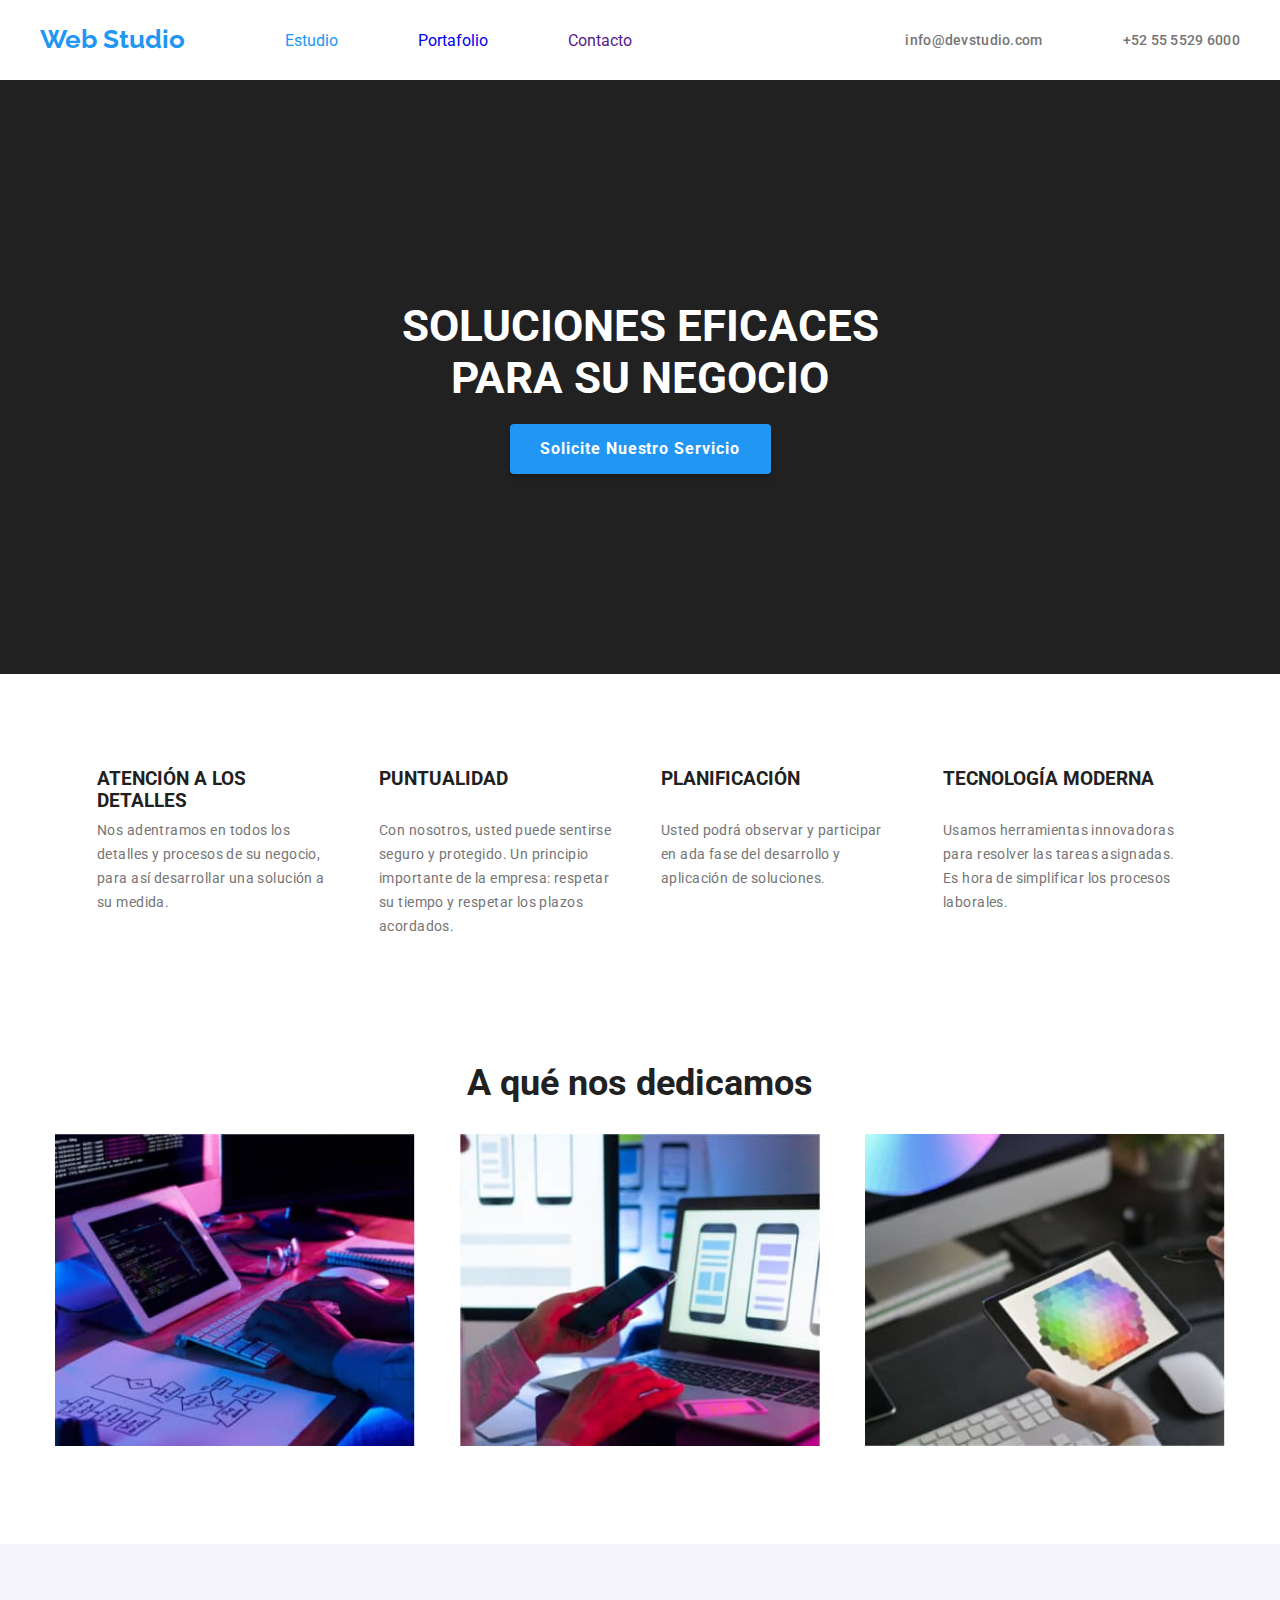
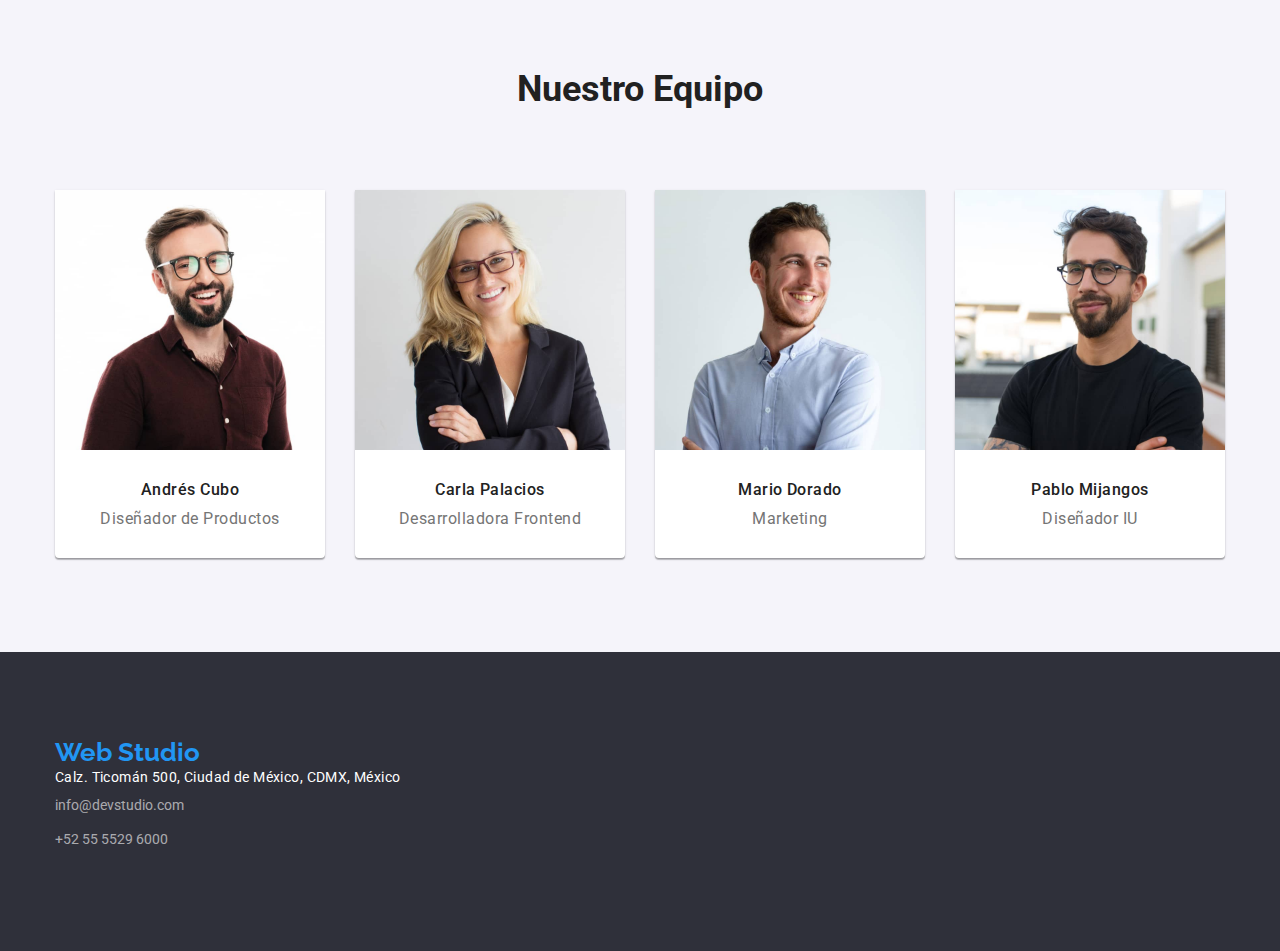
==== commit 45779932: "correccion" ====
--- a/index.html
+++ b/index.html
@@ -5,7 +5,7 @@
     <meta http-equiv="X-UA-Compatible" content="IE=edge"/>
     <meta name="viewport" content="width=device-width, initial-scale=1.0"/>
     <link rel="stylesheet" href="css/style.css">
-    <link rel="stylesheet" href="node_modules/modern-normalize/modern-normalize.css">
+    <link rel="stylesheet" href="css/moder-normalize.css">
     <link href="https://fonts.googleapis.com/css2?family=Roboto:wght@400;500;700;900&display=swap" rel="stylesheet">
     <link href="https://fonts.googleapis.com/css2?family=Raleway:wght@700&display=swap" rel="stylesheet">
     <title>Web Estudio</title>
@@ -15,28 +15,28 @@
       <nav>
         <a class="web" href="./index.html">Web Studio</a>
          <!--Lista de Navegación-->
-         <ul class="nav-options list">           
+         <ul class="nav-options">           
            <li><a class="link selected" href="./index.html">Estudio</a></li>
            <li><a class="link" href="./Portfolio.html">Portafolio</a></li>
            <li><a class="link" href="">Contacto</a></li>
          </ul>
       </nav>
          <!--Informacion de contacto-->
-        <ul class="header-contact list">
+        <ul class="header-contact">
           <li><a class="contact" href="mailto:info@devstudio.com">info@devstudio.com</a></li>
           <li><a class="contact" href="tel:+525555296000">+52 55 5529 6000</a></li>
         </ul>
     </header>
   <main>
     <!--Titulo principal-->
-    <section class="fondo bg-fondo">
+    <section class="fondo">
       <h1 class="titulo-principal">SOLUCIONES EFICACES PARA SU NEGOCIO</h1>
-      <button class="btn-principal" type="button">Solicite nuestro servicio</button>
+      <button class="btn-primary" type="button">Solicite nuestro servicio</button>
     </section>
     <!--Primera Sección--> 
     <section class="section">
      <div class="container">
-      <ul class="features-item list ">
+      <ul class="features-item">
         <li>
           <h3 class="features-subtitle">ATENCIÓN A LOS DETALLES</h3>
           <p class="paragraph">Nos adentramos en todos los detalles y procesos de su negocio, para así
@@ -86,23 +86,23 @@
           <ul class="workgroup"> 
             <li>
               <img src="images/imagen4.jpg" width="270" alt="image4">
-              <h3> Andrés Cubo</h3>
-              <p>Diseñador de Productos</p>
+              <h3 class="name"> Andrés Cubo</h3>
+              <p class="card">Diseñador de Productos</p>
             </li>
             <li>
               <img src="images/imagen5.jpg" width="270" alt="image5">
-              <h3>Carla Palacios</h3>
-              <p> Desarrolladora Frontend</p>
+              <h3 class="name">Carla Palacios</h3>
+              <p class="card"> Desarrolladora Frontend</p>
             </li>
             <li>
               <img src="images/imagen6.jpg" width="270" alt="image6">
-              <h3>Mario Dorado</h3>
-              <p>Marketing</p>
+              <h3 class="name">Mario Dorado</h3>
+              <p class="card">Marketing</p>
             </li>
             <li>
               <img src="images/imagen7.jpg" width="270" alt="image7">
-              <h3>Pablo Mijangos</h3>
-              <p>Diseñador IU</p>
+              <h3 class="name">Pablo Mijangos</h3>
+              <p class="card">Diseñador IU</p>
             </li>
           </ul> 
         </div>
--- a/css/style.css
+++ b/css/style.css
@@ -1,86 +1,127 @@
-@import url(<link rel="stylesheet" href="css/moder-normalize.css">);
-
 :root{
     --font-principal: 'Roboto';
     --font-secundario: 'Raleway';
-    --background-principal: #FFFFFF;
-    --color-principal: #FFFFFF;
-    --color-secundario: #212122;
-    --color-terciario:#2196F3;
-    --color-cuarto:#757575;    
+    --background-black: #21303a;
+    --backgroun-gray: #f5f4fa;
+    --color-black: #212121;
+    --color-gray: #757575;
+    --color-white: #ffffff;
+    --color-blue: #2196f3;
+    --button-principal: #188ce8;
  } 
 *,
 *::before,
 *::after {
-  box-sizing: border-box;
   padding: 0;
   margin: 0;
+  box-sizing: border-box;
 }
 body {
-    background-color: var(--background-principal);
-    font-family: var(--font-principal), sans-serif;
-    color: var(--color-cuarto);
-    font-size: 14px;
-    letter-spacing: 0.03em;
+    background-color: var(--color-white);
+    font-family: var(--font-principal),var(--font-secundario), sans-serif;
+    color: var(--color-black);
+    display: flex;
+    flex-direction: column;
+}
+.btn-primary {
+    width: 261px;
+    height: 50px;
+    background-color: #2196f3;
+    color: var(--color-white);
+    font-family: var(--font-principal);
+    font-style: normal;
+    font-weight: 700;
+    font-size: 16px;
+    line-height: 30px;
+    letter-spacing: 0.06em;
+    border-radius: 4px;
+    border: none;
+    box-shadow: 0px 4px 4px rgba(0, 0, 0, 0.15);
+    outline: none;
+    text-transform: capitalize;
+    padding: 10px 20px;
+}
+.btn-primary:hover {
+    background-color: #188ce8;
 }
 .container {
     padding: 0 15px;
     max-width: 1200px;
     margin: 0 auto; 
 }
+
+.section {
+    padding: 94px 0;
+}
+.section > h2 {
+    color: var(--color-secundario);
+    font-style: normal;
+    font-weight: 700px;
+    font-size: 36px;
+    padding: 30px 0;
+    text-align:center;
+    letter-spacing: 0.03 em;
+}
+.pading {
+    padding-top: 0;
+}
 a {
     text-decoration: none;
+}
+button:hover {
+    cursor: pointer;
 }
 /*--------index--------*/
 /*----- Header----*/
 header {
     display: flex;
     justify-content: space-between;
+    height: 80px;
     align-items: center;
-    height: 80px;
     padding: 0 calc((100% - 1200px) / 2);
+
 }
 header nav {
+    display: flex;
     align-items: center;
-    display: flex;
-    gap: 100px;
+    gap:100px;
 }
 header nav .web{
+    font-family: var(--font-secundario), sans-serif;
+    color: #2196f3; 
+    font-weight: 700;
+    font-size: 26px;
+    line-height: 1.2;
+    text-decoration: none;
+}
+.web {   
+    color: #2196f3;
     font-family: var(--font-secundario), sans-serif;
     font-weight: 700;
     font-size: 26px;
-    line-height: 1.2;
-    text-decoration: none;
-    color: var(--color-terciario); 
-}
-.web {   
-    font-family: var(--font-secundario), sans-serif;
-    font-weight: 700;
-    font-size: 26px;
-    line-height: 1.2;
-    text-decoration: none;
-    color: var(--color-terciario);
+    line-height: 1.2px;
+    text-decoration: none;
 }
 .web-black {
     color: #000000;
 }
 .web-white {
-    color: var(--color-principal);
-}
-  /*--lista de navegacion--*/
+    color: var(--color-white);
+}
+/*--lista de navegacion--*/
 header nav .nav-options {
     list-style: none;
     display: flex;
     gap: 80px;
 }
-header nav .nav-options .link {
+.header nav .nav-options .link {
     font-weight: 500;
     font-size: 14px;
     line-height: 1.4;
     letter-spacing: 0.02em;
     text-decoration: none;
     text-transform: capitalize;
-    color: var(--color-terciario);
+    color: var(--color-black);
 }
   /*--informacion de contacto--*/
 .header-contact {
@@ -94,8 +135,7 @@
     line-height: 1.4;
     letter-spacing: 0.02em;
     text-decoration: none;
-    color: var(--color-cuarto);
-    text-decoration: none;
+    color: var(--color-gray);
 }
    /*-caracteristicas-*/
 .nav-options .link:hover,
@@ -103,42 +143,22 @@
 .nav-options .link.selected,
 .header-contact .contact:hover,
 .header-contact .contact:focus {
-    color: var(--color-terciario);
+    color: #2196f3;
 }
 /*-----titulo principal-----*/
 .fondo {
-    background-color: #212121;
-    padding: 0 calc((100% - 1200px) / 2);
+    background-color: var(--color-black);
+    padding: 200px calc((100% - 1200px) / 2);
     text-align: center;
-    padding-top: 80px;
-    padding-bottom: 80px;
 }
 .fondo .titulo-principal {
-    width: 700px;
+    width: 500px;
     margin: 20px auto;
     font-size: 44px;
-    color: var(--color-principal);
+    color: var(--color-white);
     text-transform: capitalize;
 }
-.btn-principal {
-    background-color: var(--color-secundario);
-    color: var(--color-principal);
-    outline: none;
-    text-transform: capitalize;
-    padding: 10px 20px;
-    font-family: var(--font-principal);
-    font-weight: 700;
-    font-size: 16px;
-    border-radius: 4px;
-    border: none;
-}
-.btn-principal:hover {
-    background-color: #188ce8;
-}
 /*--primera seccion--*/
-.section {
-    padding: 94px 0;
-}
 .features-item {
     flex-wrap: wrap;
     align-items: flex-start;
@@ -152,19 +172,18 @@
 .features-item li .features-subtitle {
     height: 50px;
     text-transform: uppercase;
-    color: var(--color-terciario);
+    color: var(--color-black);
+}
+.paragraph {
+    font-style: normal;
+    font-style: normal;
+    font-weight: 400;
+    font-size: 14px;
+    line-height: 24px;    
+    letter-spacing: 0.03em;
+    color: var(--color-gray);
 }
 /*-- segunda seccion --*/
-.section > h2 {
-    color: var(--color-terciario);
-    font-size: 32px;
-    font-weight: 700px;
-    padding: 30px 0;
-    text-align:center ;
-}
-.pading {
-    padding-top: 0;
-}
 .do .container ul {
     display: flex;
     justify-content: space-between;
@@ -177,24 +196,49 @@
 }
 /*-- tercera seccion --*/
 .section-workgroup {
-    background-color: #f5f4fa;
+    background-color: var(--backgroun-gray);
+    padding-top: 94px;
+    padding-bottom: 94px;
 }
 .workgroup {
     display: flex;
     justify-content: space-between;
     flex-wrap: wrap;
     align-items: flex-end;
-}
-.workgroup li {
-    background-color: var(--background-principal);
+    list-style: none;
+    width: 1170px;
+    margin: 50px auto 0px;
+    display: flex;
+    justify-content: space-between;
+}
+.workgroup>li {
+    height: 368px;
+    display: flex;
+    flex-direction: column;
+    background: #FFFFFF;
+    box-shadow: 0px 1px 3px rgba(0, 0, 0, 0.12), 0px 1px 1px rgba(0, 0, 0, 0.14), 0px 2px 1px rgba(0, 0, 0, 0.2);
+    border-radius: 0px 0px 4px 4px;
     text-align: center;
-    list-style: none;
-}
-.workgroup li h3 {
-    margin: 20px 0 10 px 0;    
-}
-.workgroup li p {
-    margin-bottom: 30px;
+}
+.name{
+    font-style: normal;
+    font-weight: 500;
+    font-size: 16px;
+    line-height: 19px;
+    text-align: center;
+    letter-spacing: 0.03em;
+    color: var(--color-black);
+    margin-top: 30px;
+    margin-bottom: 10px;
+}
+.card {
+    font-style: normal;
+    font-weight: 400;
+    font-size: 16px;
+    line-height: 19px;
+    text-align: center;
+    letter-spacing: 0.03em;
+    color: var(--color-gray);
 }
 /*--------portafolio--------*/
 .botones .option {
@@ -209,7 +253,7 @@
     border-radius: 4px;
     border: none;
     outline: none;
-    color: var(--color-terciario); 
+    color: var(--color-black); 
     line-height: 1.4px;
     font-size: 16px;
     font-weight: 700px;
@@ -218,12 +262,6 @@
     text-decoration: none;  
     text-transform: capitalize;
 }
-.botones .option li button:hover,
-
-.botones .option li .button.selected{
-    color: var(--color-principal);
-    background-color: #2196F3;
-}
 .botones .services {
     justify-content: space-between;
     flex-wrap: wrap;
@@ -234,24 +272,82 @@
     margin-bottom: 20px;
     width: 360px;
 }
-.botones .services li a h3 {
-    color: var(--color-terciario);
+.botones li {
+    color: var(--color-black);
     padding: 15px;
 }
 .botones .services li a p {
-    color: var(--color-cuarto);
+    color: var(--color-gray);
     font-size: 16px;
     padding: 15px;
 }
+.botones .option li button:hover,
+
+.botones .option li button.selected {
+    color: var(--color-white);
+    background-color: #2196F3;
+}
+.services {
+    gap: 30px;
+}
+.connection {
+    width: 368px;
+    height: 404px;
+    background: #FFFFFF;
+    border: 1px solid #EEEEEE;
+}
+.connection {
+    box-shadow: 0px 1px 1px rgba(0, 0, 0, 0.12), 0px 4px 4px rgba(0, 0, 0, 0.06), 1px 4px 6px rgba(0, 0, 0, 0.16);
+}
+.connection>a {
+    text-decoration: none;
+}
+.connection-img {
+    width: 370px;
+    height: 294px;
+}
+.prayer {
+    width: 370px;
+    font-style: normal;
+    font-weight: 700;
+    font-size: 18px;
+    line-height: 36px;
+    letter-spacing: 0.06em;
+    color: var(--color-black);
+    margin-top: 20px;
+    margin-bottom: 4px;
+    margin-left: 24px;
+}
+.paragr {
+    font-style: normal;
+    font-weight: 400;
+    font-size: 16px;
+    line-height: 30px;
+    letter-spacing: 0.03em;
+    color: var(--color-gray);
+    margin-bottom: 4px;
+    margin-left: 24px;  
+}
 /*--Footer--*/
+
 footer {
-    padding: 94px; cal((100% - 1200px) / 2);
-    background-color: #21303a;
-}
+    background-color: #2f303a;
+    padding: 94px calc((100% - 1200px) / 2);
+} 
 address ul {
     list-style: none;
 }
-.adres .location, .email, .tel{
+.location {
+    display: grid;
+    font-family: 'Roboto';
+    font-style: normal;
+    font-weight: 400;
+    font-size: 14px;
+    line-height: 24px;
+    letter-spacing: 0.03em;
+    color: #FFFFFF;
+}
+address .email, .tel{
     font-style: normal;
     font-weight: 400;
     font-size: 14px;
@@ -261,6 +357,15 @@
     display: block;
     color: #ffffff99;
 }
-address .location, .email:hover, .tel:hover, .red-social:hover {
-    color: var(--color-principal);
-}
+address .location:hover, .email:hover, .tel:hover, .red-social:hover {
+    color: var(--color-white) ;
+}
+
+
+
+
+
+
+
+
+
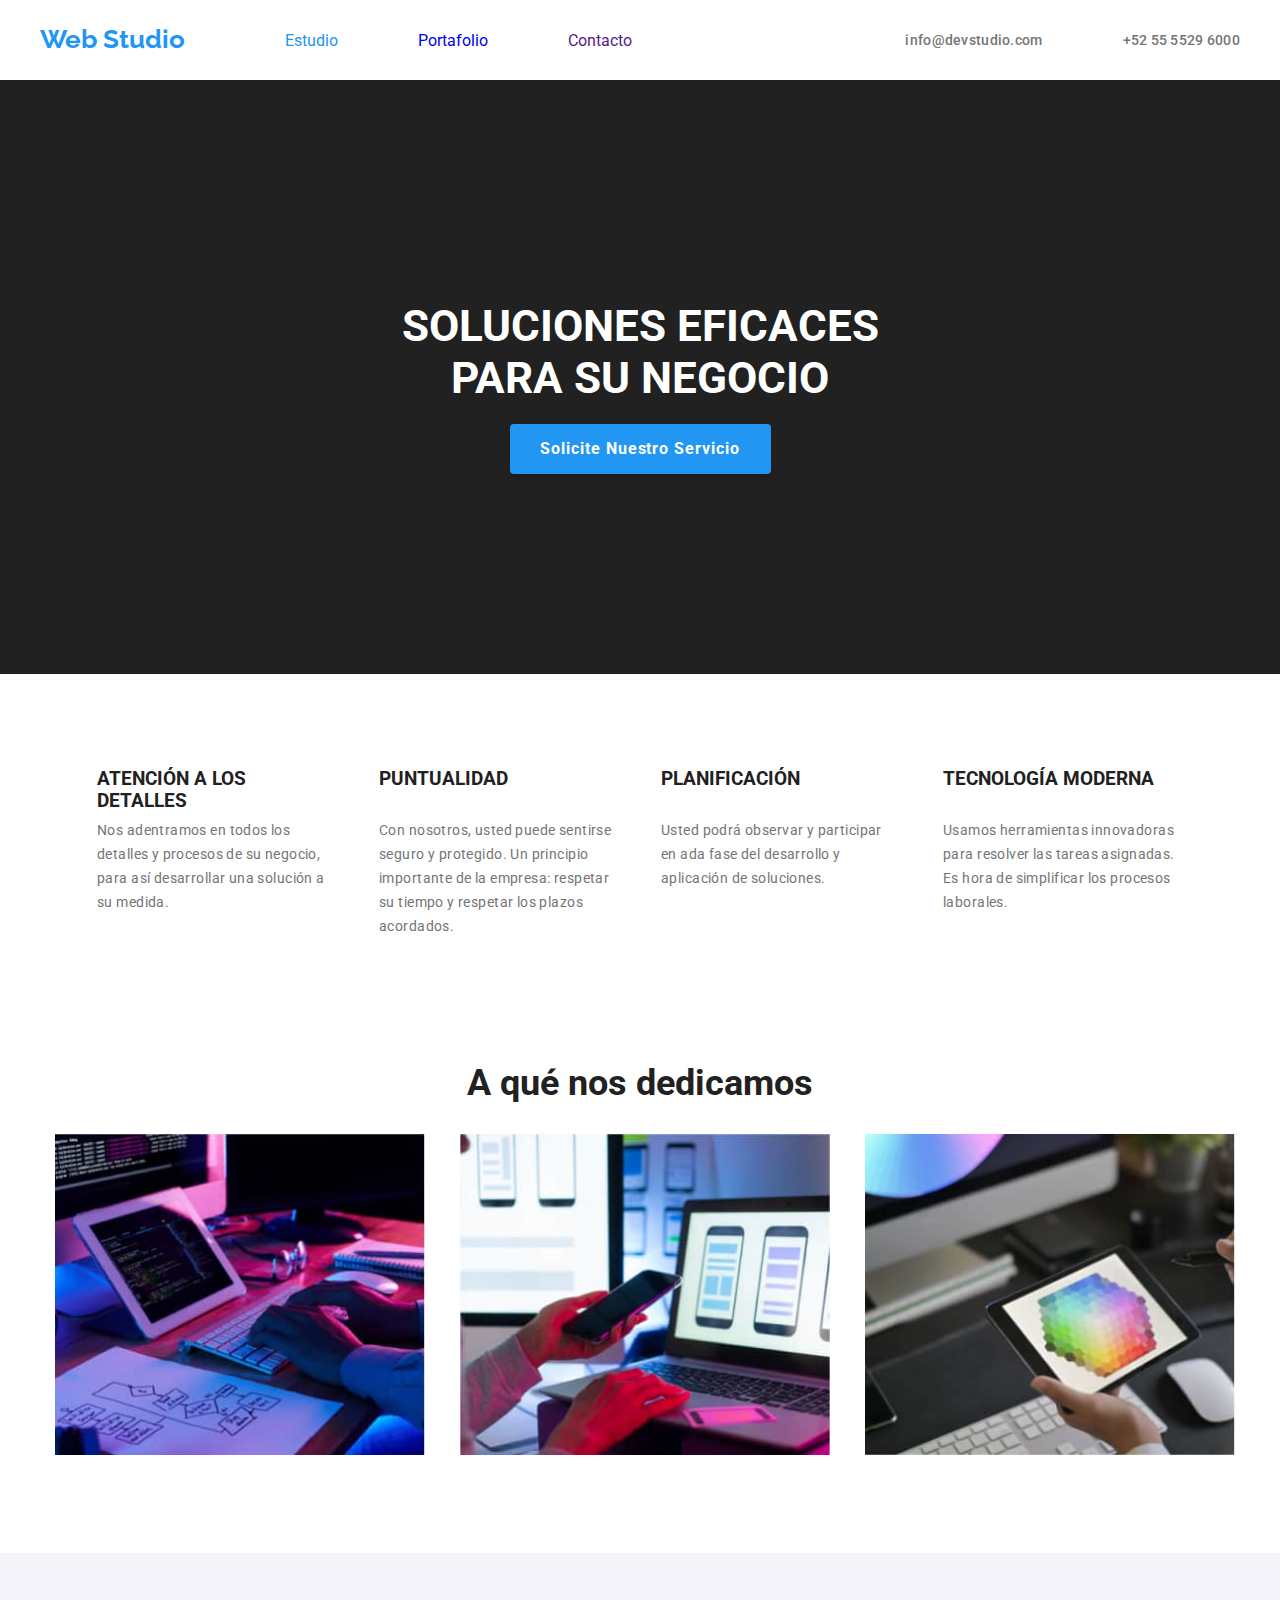
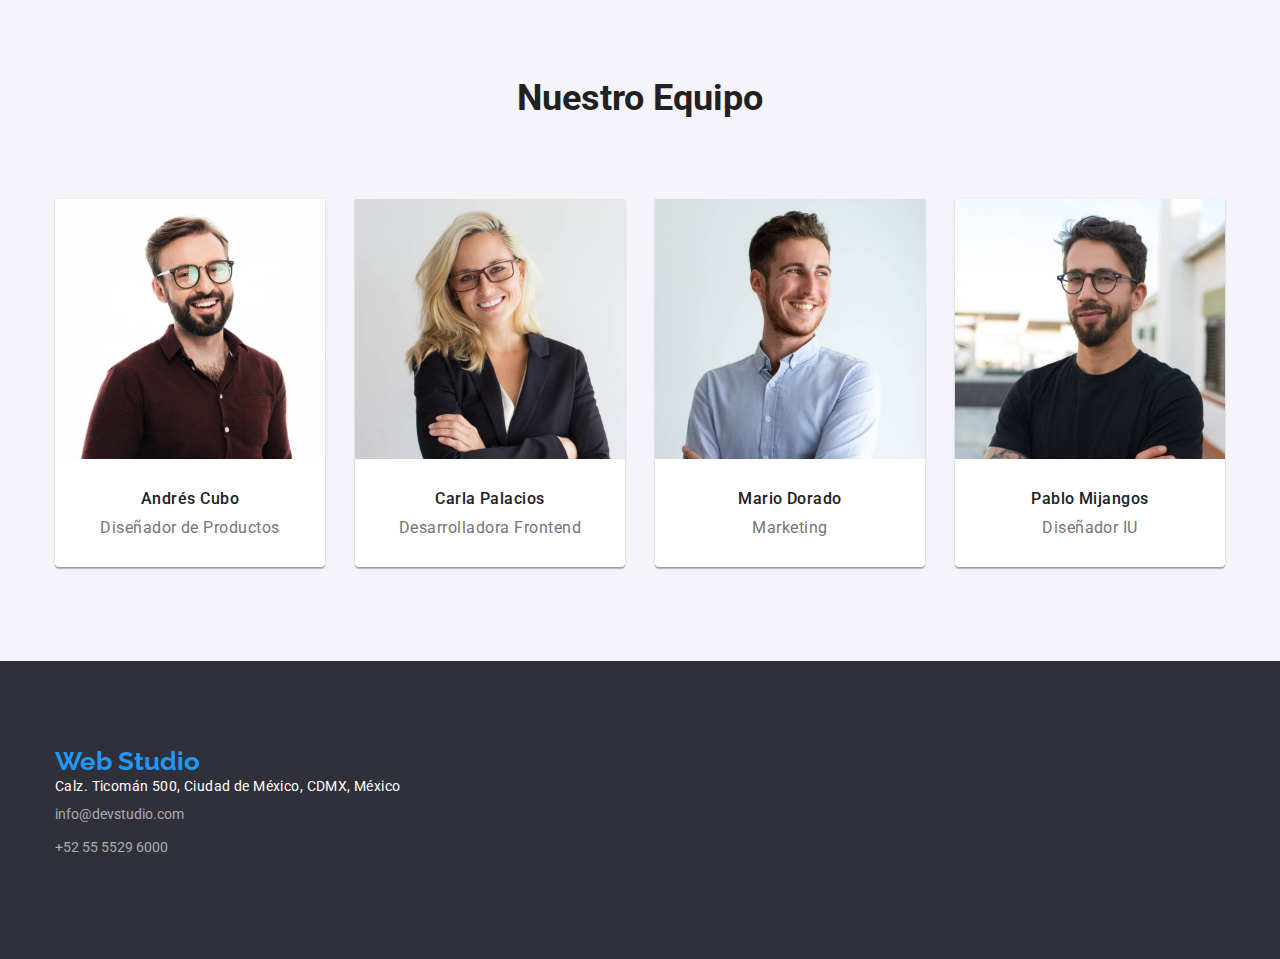
==== commit cb961ce7: "finish" ====
--- a/index.html
+++ b/index.html
@@ -68,13 +68,13 @@
        <div class="container">
         <ul>
          <li>
-          <img src="images/imagen1.jpg" alt="image1" width="100%"/>
+          <img src="images/imagen1.jpg" alt="image1" width="370" />
          </li>
          <li>
-          <img src="images/imagen2.jpg" alt="image2" width="100%"/>
+          <img src="images/imagen2.jpg" alt="image2" width="370" />
          </li>
          <li>
-          <img src="images/imagen3.jpg" alt="image3" width="100%"/>
+          <img src="images/imagen3.jpg" alt="image3" width="370" />
          </li>
         </ul>
        </div>
